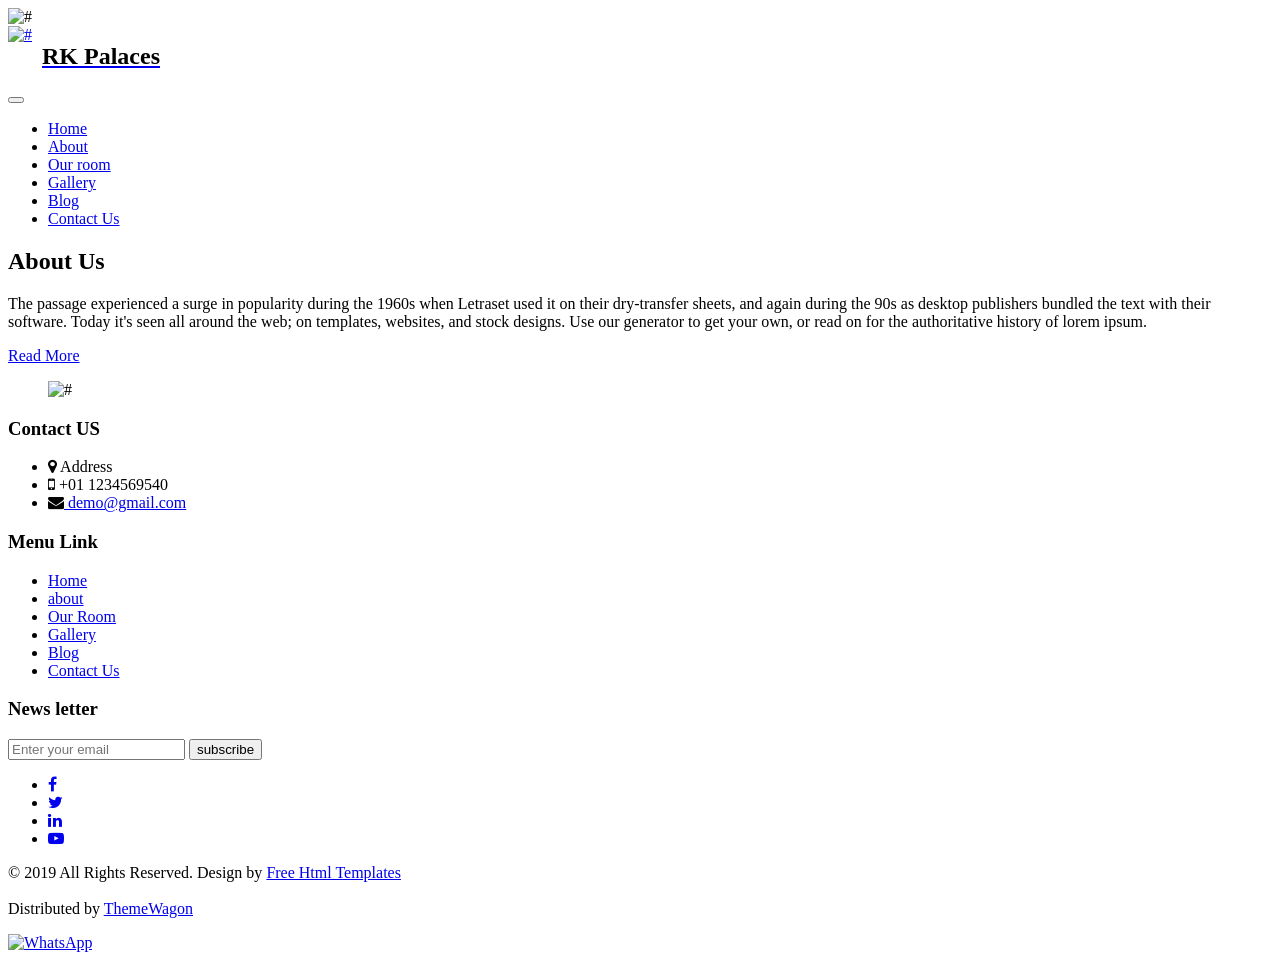
==== about.html @ 45a9adb0 "Add files via upload" ====
<!DOCTYPE html>
<html lang="en">

<head>
   <!-- basic -->
   <meta charset="utf-8">
   <meta http-equiv="X-UA-Compatible" content="IE=edge">
   <!-- mobile metas -->
   <meta name="viewport" content="width=device-width, initial-scale=1">
   <meta name="viewport" content="initial-scale=1, maximum-scale=1">
   <!-- site metas -->
   <title>RK Palaces</title>
   <meta name="keywords" content="">
   <meta name="description" content="">
   <meta name="author" content="">
   <!-- bootstrap css -->
   <link rel="stylesheet" href="css/bootstrap.min.css">
   <!-- style css -->
   <link rel="stylesheet" href="css/style.css">
   <!-- Responsive-->
   <link rel="stylesheet" href="css/responsive.css">
   <!-- fevicon -->
   <link rel="icon" href="images/fevicon.png" type="image/gif" />
   <!-- Scrollbar Custom CSS -->
   <link rel="stylesheet" href="css/jquery.mCustomScrollbar.min.css">
   <!-- Tweaks for older IEs-->
   <link rel="stylesheet" href="https://netdna.bootstrapcdn.com/font-awesome/4.0.3/css/font-awesome.css">
   <link rel="stylesheet" href="https://cdnjs.cloudflare.com/ajax/libs/fancybox/2.1.5/jquery.fancybox.min.css"
      media="screen">
   <!--[if lt IE 9]>
      <script src="https://oss.maxcdn.com/html5shiv/3.7.3/html5shiv.min.js"></script>
      <script src="https://oss.maxcdn.com/respond/1.4.2/respond.min.js"></script><![endif]-->
</head>
<!-- body -->

<body class="main-layout">
   <!-- loader  -->
   <div class="loader_bg">
      <div class="loader"><img src="images/loading.gif" alt="#" /></div>
   </div>
   <!-- end loader -->
   <!-- header -->
   <header>
      <!-- header inner -->
      <div class="header">
         <div class="container">
            <div class="row">
               <div class="col-xl-3 col-lg-3 col-md-3 col-sm-3 col logo_section">
                  <div class="full">
                     <div class="center-desk">
                        <div class="logo">
                           <a href="index.html" style="display: flex; align-items: center;"><img src="images/logo.png"
                                 alt="#" style="height: 60px; width: auto;" /><span
                                 style="color: black; font-size: 24px; font-weight: bold; margin-left: 10px;">RK
                                 Palaces</span></a>
                        </div>
                     </div>
                  </div>
               </div>
               <div class="col-xl-9 col-lg-9 col-md-9 col-sm-9">
                  <nav class="navigation navbar navbar-expand-md navbar-dark ">
                     <button class="navbar-toggler" type="button" data-toggle="collapse" data-target="#navbarsExample04"
                        aria-controls="navbarsExample04" aria-expanded="false" aria-label="Toggle navigation">
                        <span class="navbar-toggler-icon"></span>
                     </button>
                     <div class="collapse navbar-collapse" id="navbarsExample04">
                        <ul class="navbar-nav mr-auto">
                           <li class="nav-item ">
                              <a class="nav-link" href="index.html">Home</a>
                           </li>
                           <li class="nav-item active">
                              <a class="nav-link" href="about.html">About</a>
                           </li>
                           <li class="nav-item">
                              <a class="nav-link" href="room.html">Our room</a>
                           </li>
                           <li class="nav-item">
                              <a class="nav-link" href="gallery.html">Gallery</a>
                           </li>
                           <li class="nav-item">
                              <a class="nav-link" href="blog.html">Blog</a>
                           </li>
                           <li class="nav-item">
                              <a class="nav-link" href="contact.html">Contact Us</a>
                           </li>
                        </ul>
                     </div>
                  </nav>
               </div>
            </div>
         </div>
      </div>
   </header>
   <!-- end header inner -->
   <!-- end header -->
   <div class="back_re">
      <div class="container">
         <div class="row">
            <div class="col-md-12">
               <div class="title">
                  <h2>About Us</h2>
               </div>
            </div>
         </div>
      </div>
   </div>
   <!-- about -->
   <div class="about">
      <div class="container-fluid">
         <div class="row">
            <div class="col-md-5">
               <div class="titlepage">

                  <p class="margin_0">The passage experienced a surge in popularity during the 1960s when Letraset used
                     it on their dry-transfer sheets, and again during the 90s as desktop publishers bundled the text
                     with their software. Today it's seen all around the web; on templates, websites, and stock designs.
                     Use our generator to get your own, or read on for the authoritative history of lorem ipsum. </p>
                  <a class="read_more" href="Javascript:void(0)"> Read More</a>
               </div>
            </div>
            <div class="col-md-7">
               <div class="about_img">
                  <figure><img src="images/about.png" alt="#" /></figure>
               </div>
            </div>
         </div>
      </div>
   </div>
   <!-- end about -->


   <!--  footer -->
   <footer>
      <div class="footer">
         <div class="container">
            <div class="row">
               <div class=" col-md-4">
                  <h3>Contact US</h3>
                  <ul class="conta">
                     <li><i class="fa fa-map-marker" aria-hidden="true"></i> Address</li>
                     <li><i class="fa fa-mobile" aria-hidden="true"></i> +01 1234569540</li>
                     <li> <i class="fa fa-envelope" aria-hidden="true"></i><a href="#"> demo@gmail.com</a></li>
                  </ul>
               </div>
               <div class="col-md-4">
                  <h3>Menu Link</h3>
                  <ul class="link_menu">
                     <li><a href="#">Home</a></li>
                     <li class="active"><a href="about.html"> about</a></li>
                     <li><a href="room.html">Our Room</a></li>
                     <li><a href="gallery.html">Gallery</a></li>
                     <li><a href="blog.html">Blog</a></li>
                     <li><a href="contact.html">Contact Us</a></li>
                  </ul>
               </div>
               <div class="col-md-4">
                  <h3>News letter</h3>
                  <form class="bottom_form">
                     <input class="enter" placeholder="Enter your email" type="text" name="Enter your email">
                     <button class="sub_btn">subscribe</button>
                  </form>
                  <ul class="social_icon">
                     <li><a href="#"><i class="fa fa-facebook" aria-hidden="true"></i></a></li>
                     <li><a href="#"><i class="fa fa-twitter" aria-hidden="true"></i></a></li>
                     <li><a href="#"><i class="fa fa-linkedin" aria-hidden="true"></i></a></li>
                     <li><a href="#"><i class="fa fa-youtube-play" aria-hidden="true"></i></a></li>
                  </ul>
               </div>
            </div>
         </div>
         <div class="copyright">
            <div class="container">
               <div class="row">
                  <div class="col-md-10 offset-md-1">
                     <p>
                        © 2019 All Rights Reserved. Design by <a href="https://html.design/"> Free Html Templates</a>
                        <br><br>
                        Distributed by <a href="https://themewagon.com/" target="_blank">ThemeWagon</a>
                     </p>
                  </div>
               </div>
            </div>
         </div>
      </div>
   </footer>
   <!-- end footer -->
   <!-- Javascript files-->
   <script src="js/jquery.min.js"></script>
   <script src="js/bootstrap.bundle.min.js"></script>
   <script src="js/jquery-3.0.0.min.js"></script>
   <!-- sidebar -->
   <script src="js/jquery.mCustomScrollbar.concat.min.js"></script>
   <script src="js/custom.js"></script>
   <!-- WhatsApp Float Button -->
   <a href="https://wa.me/919778980608" class="whatsapp_float" target="_blank" rel="noopener noreferrer">
      <img src="https://upload.wikimedia.org/wikipedia/commons/6/6b/WhatsApp.svg" alt="WhatsApp">
   </a>
</body>

</html>
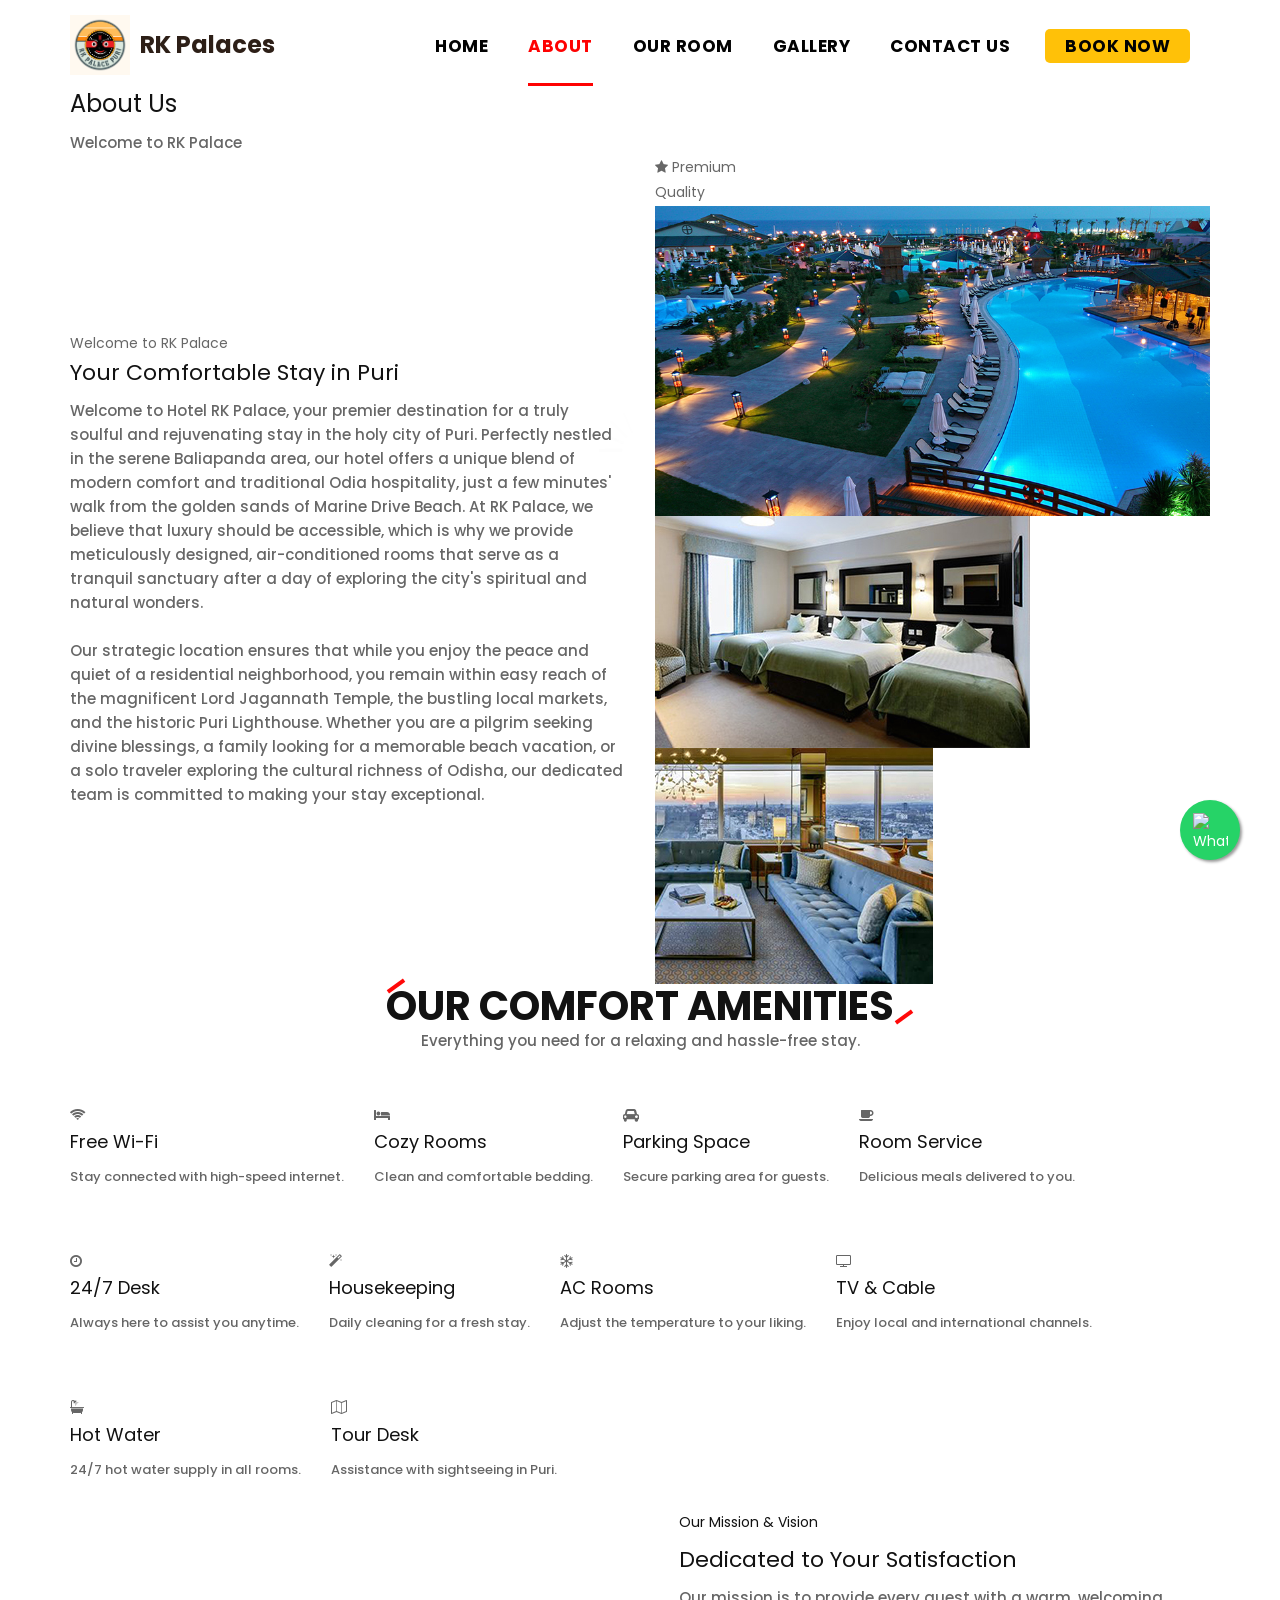
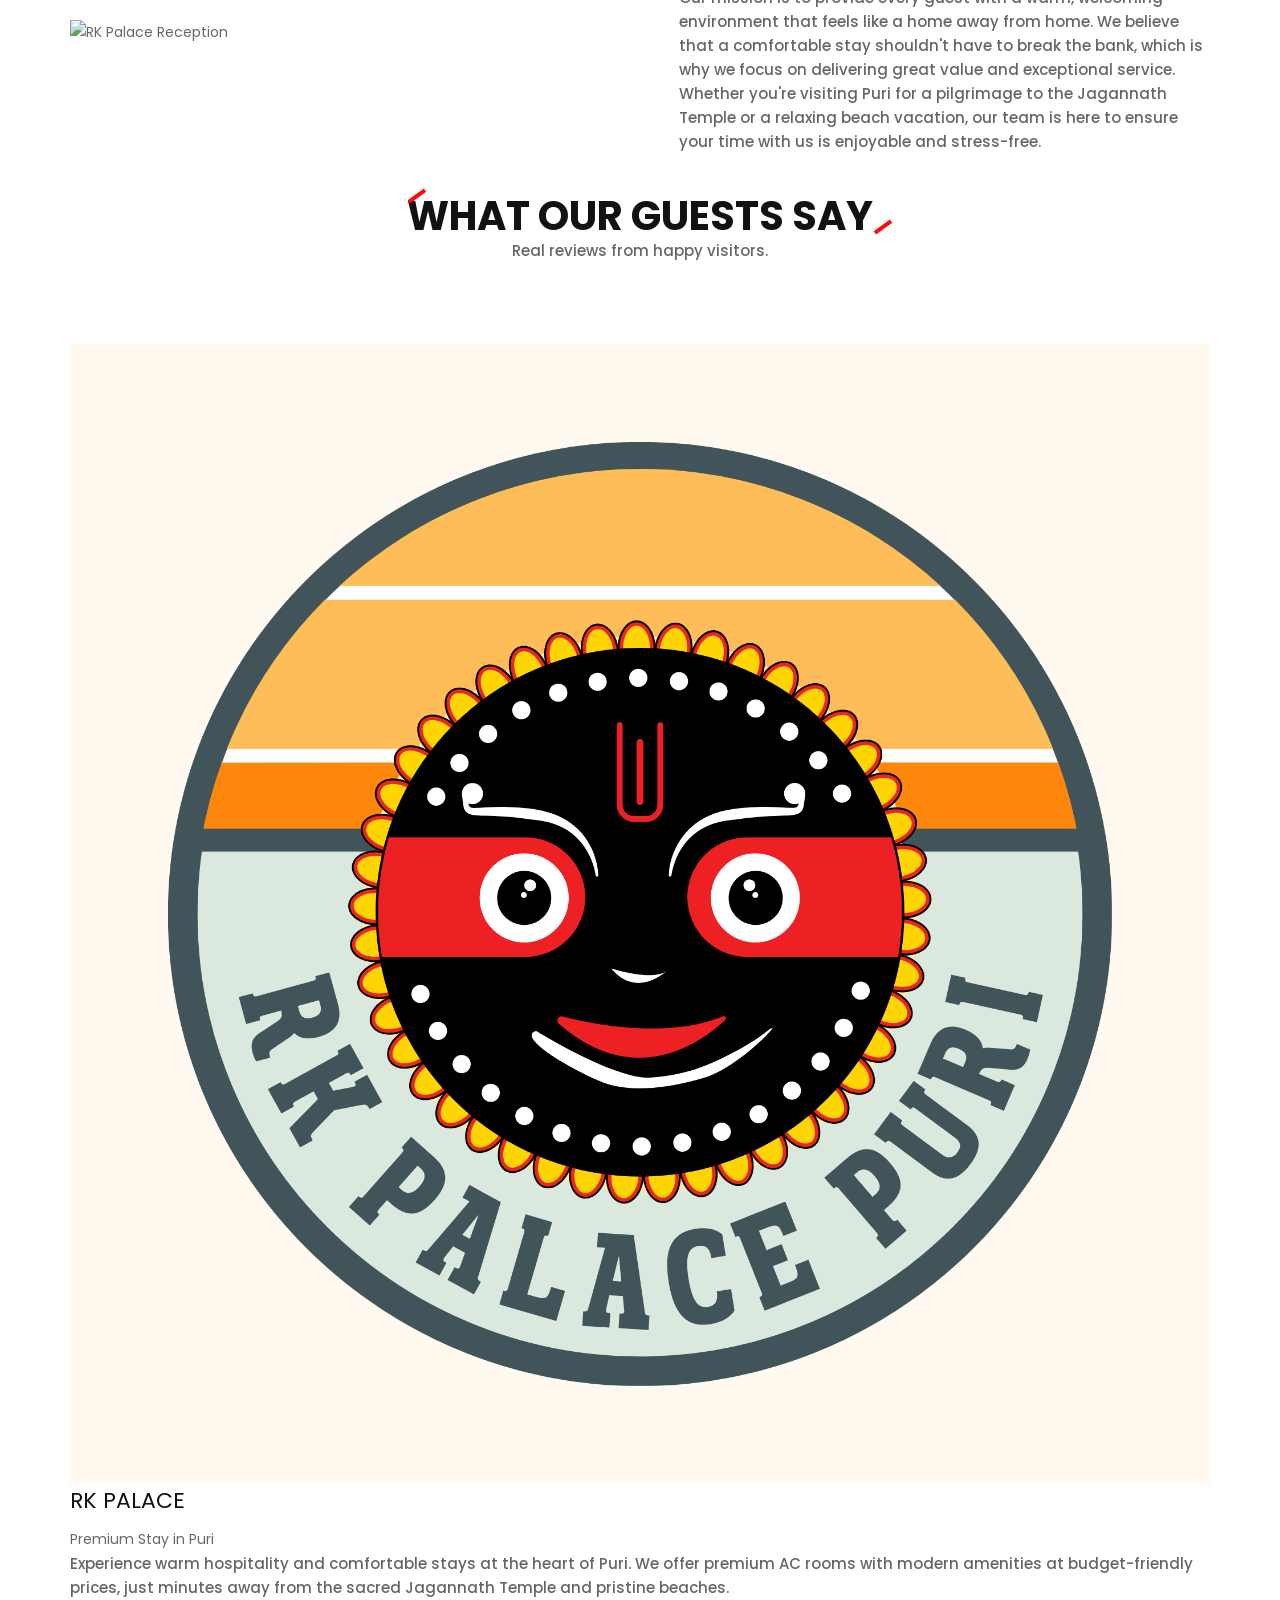
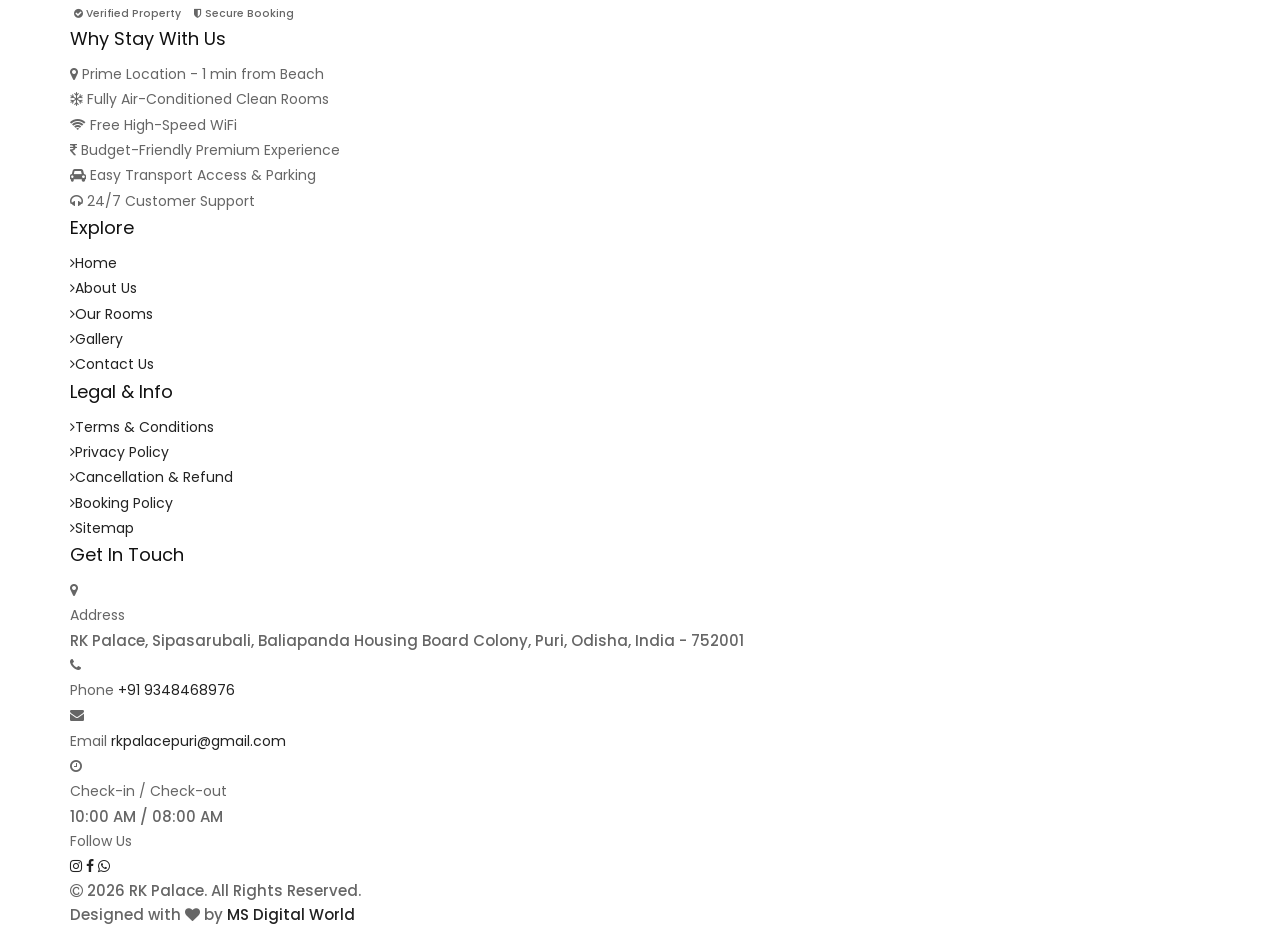
==== commit e166e1ed: "Add files via upload" ====
--- a/about.html
+++ b/about.html
@@ -27,6 +27,8 @@
    <link rel="stylesheet" href="https://netdna.bootstrapcdn.com/font-awesome/4.0.3/css/font-awesome.css">
    <link rel="stylesheet" href="https://cdnjs.cloudflare.com/ajax/libs/fancybox/2.1.5/jquery.fancybox.min.css"
       media="screen">
+   <!-- Footer CSS -->
+   <link rel="stylesheet" href="css/all-styles.css">
    <!--[if lt IE 9]>
       <script src="https://oss.maxcdn.com/html5shiv/3.7.3/html5shiv.min.js"></script>
       <script src="https://oss.maxcdn.com/respond/1.4.2/respond.min.js"></script><![endif]-->
@@ -51,14 +53,14 @@
                         <div class="logo">
                            <a href="index.html" style="display: flex; align-items: center;"><img src="images/logo.png"
                                  alt="#" style="height: 60px; width: auto;" /><span
-                                 style="color: black; font-size: 24px; font-weight: bold; margin-left: 10px;">RK
+                                 style="color: #2C1E16; font-size: 24px; font-weight: bold; margin-left: 10px; white-space: nowrap;">RK
                                  Palaces</span></a>
                         </div>
                      </div>
                   </div>
                </div>
                <div class="col-xl-9 col-lg-9 col-md-9 col-sm-9">
-                  <nav class="navigation navbar navbar-expand-md navbar-dark ">
+                  <nav class="navigation navbar navbar-expand-lg navbar-dark ">
                      <button class="navbar-toggler" type="button" data-toggle="collapse" data-target="#navbarsExample04"
                         aria-controls="navbarsExample04" aria-expanded="false" aria-label="Toggle navigation">
                         <span class="navbar-toggler-icon"></span>
@@ -78,10 +80,12 @@
                               <a class="nav-link" href="gallery.html">Gallery</a>
                            </li>
                            <li class="nav-item">
-                              <a class="nav-link" href="blog.html">Blog</a>
+                              <a class="nav-link" href="contact.html">Contact Us</a>
                            </li>
                            <li class="nav-item">
-                              <a class="nav-link" href="contact.html">Contact Us</a>
+                              <a class="nav-link" href="#"
+                                 style="background-color: #ffc107; color: #000 !important; border-radius: 5px; padding: 7px 20px !important; font-weight: bold; margin-left: 15px; border-bottom: none !important;">Book
+                                 Now</a>
                            </li>
                         </ul>
                      </div>
@@ -93,95 +97,369 @@
    </header>
    <!-- end header inner -->
    <!-- end header -->
-   <div class="back_re">
+   <!-- Hero Section -->
+   <div class="about_hero">
       <div class="container">
          <div class="row">
             <div class="col-md-12">
-               <div class="title">
-                  <h2>About Us</h2>
-               </div>
+               <h1>About Us</h1>
+               <p>Welcome to RK Palace</p>
             </div>
          </div>
       </div>
    </div>
-   <!-- about -->
-   <div class="about">
-      <div class="container-fluid">
+   <!-- end Hero Section -->
+
+   <!-- about section -->
+   <section class="about_section">
+      <div class="container">
+         <div class="row align-items-center">
+            
+            <!-- Left Side: Content & Feature Cards -->
+            <div class="col-lg-6 col-md-12 mb-5 mb-lg-0">
+               <div class="about-title-wrapper">
+                  <span class="subtitle">Welcome to RK Palace</span>
+                  <h2 class="title">Your Comfortable Stay in Puri</h2>
+                  <div class="title-separator"></div>
+                  <p class="about-description">
+                     Welcome to Hotel RK Palace, your premier destination for a truly soulful and rejuvenating stay in the holy city of Puri. Perfectly nestled in the serene Baliapanda area, our hotel offers a unique blend of modern comfort and traditional Odia hospitality, just a few minutes' walk from the golden sands of Marine Drive Beach. At RK Palace, we believe that luxury should be accessible, which is why we provide meticulously designed, air-conditioned rooms that serve as a tranquil sanctuary after a day of exploring the city's spiritual and natural wonders.
+                     <br><br>
+                     Our strategic location ensures that while you enjoy the peace and quiet of a residential neighborhood, you remain within easy reach of the magnificent Lord Jagannath Temple, the bustling local markets, and the historic Puri Lighthouse. Whether you are a pilgrim seeking divine blessings, a family looking for a memorable beach vacation, or a solo traveler exploring the cultural richness of Odisha, our dedicated team is committed to making your stay exceptional.
+                  </p>
+               </div>
+
+            </div>
+
+            <!-- Right Side: Mosaic Image Layout -->
+            <div class="col-lg-6 col-md-12">
+               <div class="mosaic-wrapper">
+                  
+                  <!-- Circular Badge -->
+                  <div class="mosaic-badge">
+                     <i class="fa fa-star badge-icon"></i>
+                     <span class="badge-text">Premium<br>Quality</span>
+                  </div>
+
+                  <!-- Tall Image Left -->
+                  <div class="mosaic-col-left">
+                     <img src="images/about.png" alt="RK Palace Resort Area" class="mosaic-img-tall">
+                  </div>
+
+                  <!-- Stacked Images Right -->
+                  <div class="mosaic-col-right">
+                     <img src="images/room1.jpg" alt="RK Palace Room" class="mosaic-img-small">
+                     <img src="images/gallery1.jpg" alt="RK Palace Facilities" class="mosaic-img-small">
+                  </div>
+
+               </div>
+            </div>
+
+         </div>
+      </div>
+   </section>
+   <!-- end about section -->
+
+   <!-- Amenities Section -->
+   <section class="amenities_section">
+      <div class="container">
          <div class="row">
-            <div class="col-md-5">
+            <div class="col-md-12 text-center">
+               <div class="titlepage" style="padding-bottom: 20px;">
+                  <h2>Our Comfort Amenities</h2>
+                  <p>Everything you need for a relaxing and hassle-free stay.</p>
+               </div>
+            </div>
+         </div>
+         <div class="row amenities_grid">
+            <!-- Row 1 -->
+            <div class="col-custom-5">
+               <div class="amenity_box" style="padding: 30px 15px;">
+                  <i class="fa fa-wifi"></i>
+                  <h4 style="font-size: 18px;">Free Wi-Fi</h4>
+                  <p style="font-size: 13px;">Stay connected with high-speed internet.</p>
+               </div>
+            </div>
+            <div class="col-custom-5">
+               <div class="amenity_box" style="padding: 30px 15px;">
+                  <i class="fa fa-bed"></i>
+                  <h4 style="font-size: 18px;">Cozy Rooms</h4>
+                  <p style="font-size: 13px;">Clean and comfortable bedding.</p>
+               </div>
+            </div>
+            <div class="col-custom-5">
+               <div class="amenity_box" style="padding: 30px 15px;">
+                  <i class="fa fa-car"></i>
+                  <h4 style="font-size: 18px;">Parking Space</h4>
+                  <p style="font-size: 13px;">Secure parking area for guests.</p>
+               </div>
+            </div>
+            <div class="col-custom-5">
+               <div class="amenity_box" style="padding: 30px 15px;">
+                  <i class="fa fa-coffee"></i>
+                  <h4 style="font-size: 18px;">Room Service</h4>
+                  <p style="font-size: 13px;">Delicious meals delivered to you.</p>
+               </div>
+            </div>
+            <div class="col-custom-5">
+               <div class="amenity_box" style="padding: 30px 15px;">
+                  <i class="fa fa-clock-o"></i>
+                  <h4 style="font-size: 18px;">24/7 Desk</h4>
+                  <p style="font-size: 13px;">Always here to assist you anytime.</p>
+               </div>
+            </div>
+
+            <!-- Row 2 -->
+            <div class="col-custom-5">
+               <div class="amenity_box" style="padding: 30px 15px;">
+                  <i class="fa fa-magic"></i>
+                  <h4 style="font-size: 18px;">Housekeeping</h4>
+                  <p style="font-size: 13px;">Daily cleaning for a fresh stay.</p>
+               </div>
+            </div>
+            <div class="col-custom-5">
+               <div class="amenity_box" style="padding: 30px 15px;">
+                  <i class="fa fa-snowflake-o"></i>
+                  <h4 style="font-size: 18px;">AC Rooms</h4>
+                  <p style="font-size: 13px;">Adjust the temperature to your liking.</p>
+               </div>
+            </div>
+            <div class="col-custom-5">
+               <div class="amenity_box" style="padding: 30px 15px;">
+                  <i class="fa fa-television"></i>
+                  <h4 style="font-size: 18px;">TV & Cable</h4>
+                  <p style="font-size: 13px;">Enjoy local and international channels.</p>
+               </div>
+            </div>
+            <div class="col-custom-5">
+               <div class="amenity_box" style="padding: 30px 15px;">
+                  <i class="fa fa-bath"></i>
+                  <h4 style="font-size: 18px;">Hot Water</h4>
+                  <p style="font-size: 13px;">24/7 hot water supply in all rooms.</p>
+               </div>
+            </div>
+            <div class="col-custom-5">
+               <div class="amenity_box" style="padding: 30px 15px;">
+                  <i class="fa fa-map-o"></i>
+                  <h4 style="font-size: 18px;">Tour Desk</h4>
+                  <p style="font-size: 13px;">Assistance with sightseeing in Puri.</p>
+               </div>
+            </div>
+         </div>
+      </div>
+   </section>
+   <!-- end Amenities Section -->
+
+   <!-- Mission Section -->
+   <section class="mission_section">
+      <div class="container">
+         <div class="row align-items-center">
+            <div class="col-lg-6 col-md-12 mb-5 mb-lg-0 order-lg-2">
+               <div class="about_content pl-lg-4">
+                  <h5 class="subtitle">Our Mission & Vision</h5>
+                  <h2 class="title">Dedicated to Your Satisfaction</h2>
+                  <p>Our mission is to provide every guest with a warm, welcoming environment that feels like a home
+                     away from home. We believe that a comfortable stay shouldn't have to break the bank, which is why
+                     we focus on delivering great value and exceptional service.</p>
+                  <p>Whether you're visiting Puri for a pilgrimage to the Jagannath Temple or a relaxing beach vacation,
+                     our team is here to ensure your time with us is enjoyable and stress-free.</p>
+               </div>
+            </div>
+            <div class="col-lg-6 col-md-12 order-lg-1">
+               <img src="images/reception_area.png" alt="RK Palace Reception" class="img-fluid mission_image">
+            </div>
+         </div>
+      </div>
+   </section>
+   <!-- end Mission Section -->
+
+   <!-- Reviews Section -->
+   <section class="reviews_section" style="padding: 40px 0; background: #fff;">
+      <div class="container">
+         <div class="row">
+            <div class="col-md-12 text-center">
                <div class="titlepage">
-
-                  <p class="margin_0">The passage experienced a surge in popularity during the 1960s when Letraset used
-                     it on their dry-transfer sheets, and again during the 90s as desktop publishers bundled the text
-                     with their software. Today it's seen all around the web; on templates, websites, and stock designs.
-                     Use our generator to get your own, or read on for the authoritative history of lorem ipsum. </p>
-                  <a class="read_more" href="Javascript:void(0)"> Read More</a>
-               </div>
-            </div>
-            <div class="col-md-7">
-               <div class="about_img">
-                  <figure><img src="images/about.png" alt="#" /></figure>
-               </div>
-            </div>
-         </div>
-      </div>
-   </div>
-   <!-- end about -->
-
-
-   <!--  footer -->
-   <footer>
-      <div class="footer">
+                  <h2>What Our Guests Say</h2>
+                  <p>Real reviews from happy visitors.</p>
+               </div>
+            </div>
+         </div>
+         <div class="row">
+            <div class="col-md-12">
+               <!-- Elfsight Google Reviews | Untitled Google Reviews -->
+               <script src="https://elfsightcdn.com/platform.js" async></script>
+               <div class="elfsight-app-5ba7bc60-7036-4ced-9ad4-9c200d8ea17e" data-elfsight-app-lazy></div>
+            </div>
+         </div>
+      </div>
+   </section>
+   <!-- end Reviews Section -->
+
+
+   <!-- footer -->
+   <footer class="footer-main">
+      <div class="footer-container">
          <div class="container">
-            <div class="row">
-               <div class=" col-md-4">
-                  <h3>Contact US</h3>
-                  <ul class="conta">
-                     <li><i class="fa fa-map-marker" aria-hidden="true"></i> Address</li>
-                     <li><i class="fa fa-mobile" aria-hidden="true"></i> +01 1234569540</li>
-                     <li> <i class="fa fa-envelope" aria-hidden="true"></i><a href="#"> demo@gmail.com</a></li>
+            <!-- Main Footer Grid - 5 Columns -->
+            <div class="footer-grid">
+
+               <!-- Column 1: Brand & About -->
+               <div class="footer-col brand-col footer-box">
+                  <div class="brand-wrapper">
+                     <div class="logo-ring">
+                        <img src="images/logo.png" alt="RK Palace Logo" class="footer-logo">
+                     </div>
+                     <div class="brand-text">
+                        <h2 class="brand-name">RK PALACE</h2>
+                        <span class="brand-tagline">Premium Stay in Puri</span>
+                     </div>
+                  </div>
+                  <p class="brand-description">
+                     Experience warm hospitality and comfortable stays at the heart of Puri.
+                     We offer premium AC rooms with modern amenities at budget-friendly prices,
+                     just minutes away from the sacred Jagannath Temple and pristine beaches.
+                  </p>
+                  <div class="trust-badges">
+                     <span class="badge"><i class="fa fa-check-circle"></i> Verified Property</span>
+                     <span class="badge"><i class="fa fa-shield"></i> Secure Booking</span>
+                  </div>
+               </div>
+
+               <!-- Column 2: Why Stay With Us -->
+               <div class="footer-col footer-box">
+                  <h3 class="footer-heading">Why Stay With Us</h3>
+                  <ul class="feature-list">
+                     <li>
+                        <span class="feature-icon"><i class="fa fa-map-marker"></i></span>
+                        <span class="feature-text">Prime Location - 1 min from Beach</span>
+                     </li>
+                     <li>
+                        <span class="feature-icon"><i class="fa fa-snowflake-o"></i></span>
+                        <span class="feature-text">Fully Air-Conditioned Clean Rooms</span>
+                     </li>
+                     <li>
+                        <span class="feature-icon"><i class="fa fa-wifi"></i></span>
+                        <span class="feature-text">Free High-Speed WiFi</span>
+                     </li>
+                     <li>
+                        <span class="feature-icon"><i class="fa fa-inr"></i></span>
+                        <span class="feature-text">Budget-Friendly Premium Experience</span>
+                     </li>
+                     <li>
+                        <span class="feature-icon"><i class="fa fa-car"></i></span>
+                        <span class="feature-text">Easy Transport Access & Parking</span>
+                     </li>
+                     <li>
+                        <span class="feature-icon"><i class="fa fa-headphones"></i></span>
+                        <span class="feature-text">24/7 Customer Support</span>
+                     </li>
                   </ul>
                </div>
-               <div class="col-md-4">
-                  <h3>Menu Link</h3>
-                  <ul class="link_menu">
-                     <li><a href="#">Home</a></li>
-                     <li class="active"><a href="about.html"> about</a></li>
-                     <li><a href="room.html">Our Room</a></li>
-                     <li><a href="gallery.html">Gallery</a></li>
-                     <li><a href="blog.html">Blog</a></li>
-                     <li><a href="contact.html">Contact Us</a></li>
+
+               <!-- Column 3: Explore -->
+               <div class="footer-col footer-box">
+                  <h3 class="footer-heading">Explore</h3>
+                  <ul class="link-list">
+                     <li><a href="index.html"><i class="fa fa-angle-right"></i>Home</a></li>
+                     <li><a href="about.html"><i class="fa fa-angle-right"></i>About Us</a></li>
+                     <li><a href="room.html"><i class="fa fa-angle-right"></i>Our Rooms</a></li>
+                     <li><a href="gallery.html"><i class="fa fa-angle-right"></i>Gallery</a></li>
+                     <li><a href="contact.html"><i class="fa fa-angle-right"></i>Contact Us</a></li>
                   </ul>
                </div>
-               <div class="col-md-4">
-                  <h3>News letter</h3>
-                  <form class="bottom_form">
-                     <input class="enter" placeholder="Enter your email" type="text" name="Enter your email">
-                     <button class="sub_btn">subscribe</button>
-                  </form>
-                  <ul class="social_icon">
-                     <li><a href="#"><i class="fa fa-facebook" aria-hidden="true"></i></a></li>
-                     <li><a href="#"><i class="fa fa-twitter" aria-hidden="true"></i></a></li>
-                     <li><a href="#"><i class="fa fa-linkedin" aria-hidden="true"></i></a></li>
-                     <li><a href="#"><i class="fa fa-youtube-play" aria-hidden="true"></i></a></li>
+
+               <!-- Column 4: Legal & Info -->
+               <div class="footer-col footer-box">
+                  <h3 class="footer-heading">Legal & Info</h3>
+                  <ul class="link-list">
+                     <li><a href="terms.html"><i class="fa fa-angle-right"></i>Terms & Conditions</a></li>
+                     <li><a href="privacy.html"><i class="fa fa-angle-right"></i>Privacy Policy</a></li>
+                     <li><a href="refund.html"><i class="fa fa-angle-right"></i>Cancellation & Refund</a></li>
+                     <li><a href="booking-policy.html"><i class="fa fa-angle-right"></i>Booking Policy</a></li>
+                     <li><a href="sitemap.html"><i class="fa fa-angle-right"></i>Sitemap</a></li>
                   </ul>
                </div>
-            </div>
-         </div>
-         <div class="copyright">
-            <div class="container">
-               <div class="row">
-                  <div class="col-md-10 offset-md-1">
-                     <p>
-                        © 2019 All Rights Reserved. Design by <a href="https://html.design/"> Free Html Templates</a>
-                        <br><br>
-                        Distributed by <a href="https://themewagon.com/" target="_blank">ThemeWagon</a>
-                     </p>
-                  </div>
-               </div>
-            </div>
-         </div>
-      </div>
+
+               <!-- Column 5: Contact Info -->
+               <div class="footer-col contact-col footer-box">
+                  <h3 class="footer-heading">Get In Touch</h3>
+                  <ul class="contact-list">
+                     <li class="contact-item">
+                        <div class="contact-icon-wrap">
+                           <i class="fa fa-map-marker"></i>
+                        </div>
+                        <div class="contact-details">
+                           <span class="contact-label">Address</span>
+                           <p class="contact-value">RK Palace, Sipasarubali, Baliapanda Housing Board Colony, Puri,
+                              Odisha, India - 752001</p>
+                        </div>
+                     </li>
+                     <li class="contact-item">
+                        <div class="contact-icon-wrap">
+                           <i class="fa fa-phone"></i>
+                        </div>
+                        <div class="contact-details">
+                           <span class="contact-label">Phone</span>
+                           <a href="tel:+919348468976" class="contact-value">+91 9348468976</a>
+                        </div>
+                     </li>
+                     <li class="contact-item">
+                        <div class="contact-icon-wrap">
+                           <i class="fa fa-envelope"></i>
+                        </div>
+                        <div class="contact-details">
+                           <span class="contact-label">Email</span>
+                           <a href="mailto:rkpalacepuri@gmail.com" class="contact-value">rkpalacepuri@gmail.com</a>
+                        </div>
+                     </li>
+                     <li class="contact-item">
+                        <div class="contact-icon-wrap">
+                           <i class="fa fa-clock-o"></i>
+                        </div>
+                        <div class="contact-details">
+                           <span class="contact-label">Check-in / Check-out</span>
+                           <p class="contact-value">10:00 AM / 08:00 AM</p>
+                        </div>
+                     </li>
+                  </ul>
+               </div>
+            </div>
+
+            <!-- Social Media Moved Outside Grid for Absolute Centering -->
+            <div class="social-section">
+               <span class="social-label">Follow Us</span>
+               <div class="social-icons">
+                  <a href="https://www.instagram.com/rkpalaces/" target="_blank" rel="noopener"
+                     class="social-link instagram" aria-label="Instagram">
+                     <i class="fa fa-instagram"></i>
+                  </a>
+                  <a href="https://www.facebook.com/rkpalaces/" target="_blank" rel="noopener"
+                     class="social-link facebook" aria-label="Facebook">
+                     <i class="fa fa-facebook"></i>
+                  </a>
+                  <a href="https://wa.me/919348468976" target="_blank" rel="noopener" class="social-link whatsapp"
+                     aria-label="WhatsApp">
+                     <i class="fa fa-whatsapp"></i>
+                  </a>
+               </div>
+            </div>
+         </div>
+      </div>
+
+      <!-- Copyright Bar -->
+      <div class="copyright-bar">
+         <div class="container">
+            <div class="copyright-content">
+               <p class="copyright-text">
+                  <i class="fa fa-copyright"></i> 2026 RK Palace. All Rights Reserved.
+               </p>
+               <p class="credit-text">
+                  Designed with <i class="fa fa-heart"></i> by <a href="https://msdigitalworld.in/" target="_blank">MS
+                     Digital World</a>
+               </p>
+            </div>
+         </div>
+      </div>
+
    </footer>
    <!-- end footer -->
    <!-- Javascript files-->
@@ -197,4 +475,4 @@
    </a>
 </body>
 
-</html>
+</html>
--- a/css/style.css
+++ b/css/style.css
@@ -0,0 +1,1092 @@
+/*--------------------------------------------------------------------- File Name: style.css ---------------------------------------------------------------------*/
+
+
+/*--------------------------------------------------------------------- import Fonts ---------------------------------------------------------------------*/
+
+@import url('https://fonts.googleapis.com/css?family=Rajdhani:300,400,500,600,700');
+@import url('https://fonts.googleapis.com/css?family=Poppins:100,100i,200,200i,300,300i,400,400i,500,500i,600,600i,700,700i,800,800i,900,900i');
+@import url('https://fonts.googleapis.com/css?family=Raleway:100,400,600,700,900&display=swap');
+@import url('https://fonts.googleapis.com/css?family=Baloo+Chettan&display=swap');
+
+/*****---------------------------------------- 1) font-family: 'Rajdhani', sans-serif;
+ 2) font-family: 'Poppins', sans-serif;
+ ----------------------------------------*****/
+
+
+/*--------------------------------------------------------------------- import Files ---------------------------------------------------------------------*/
+
+@import url(animate.min.css);
+@import url(normalize.css);
+@import url(icomoon.css);
+@import url(font-awesome.min.css);
+@import url(meanmenu.css);
+@import url(owl.carousel.min.css);
+@import url(swiper.min.css);
+@import url(slick.css);
+@import url(jquery.fancybox.min.css);
+@import url(jquery-ui.css);
+@import url(nice-select.css);
+
+/*--------------------------------------------------------------------- skeleton ---------------------------------------------------------------------*/
+
+* {
+     box-sizing: border-box !important;
+}
+
+.container {
+     max-width: 1170px;
+}
+
+html {
+     scroll-behavior: smooth;
+}
+
+body {
+     color: #666666;
+     font-size: 14px;
+     font-family: 'Poppins', sans-serif;
+     line-height: 1.80857;
+     font-weight: normal;
+}
+
+a {
+     color: #1f1f1f;
+     text-decoration: none !important;
+     outline: none !important;
+     -webkit-transition: all .3s ease-in-out;
+     -moz-transition: all .3s ease-in-out;
+     -ms-transition: all .3s ease-in-out;
+     -o-transition: all .3s ease-in-out;
+     transition: all .3s ease-in-out;
+}
+
+h1,
+h2,
+h3,
+h4,
+h5,
+h6 {
+     letter-spacing: 0;
+     font-weight: normal;
+     position: relative;
+     padding: 0 0 10px 0;
+     font-weight: normal;
+     line-height: normal;
+     color: #111111;
+     margin: 0
+}
+
+h1 {
+     font-size: 24px;
+}
+
+h2 {
+     font-size: 22px;
+}
+
+h3 {
+     font-size: 18px;
+}
+
+h4 {
+     font-size: 16px
+}
+
+h5 {
+     font-size: 14px
+}
+
+h6 {
+     font-size: 13px
+}
+
+*,
+*::after,
+*::before {
+     -webkit-box-sizing: border-box;
+     -moz-box-sizing: border-box;
+     box-sizing: border-box;
+}
+
+h1 a,
+h2 a,
+h3 a,
+h4 a,
+h5 a,
+h6 a {
+     color: #212121;
+     text-decoration: none!important;
+     opacity: 1
+}
+
+button:focus {
+     outline: none;
+}
+
+ul,
+li,
+ol {
+     margin: 0px;
+     padding: 0px;
+     list-style: none;
+}
+
+p {
+     margin: 0px;
+     font-weight: 500;
+     font-size: 15px;
+     line-height: 24px;
+}
+
+a {
+     color: #222222;
+     text-decoration: none;
+     outline: none !important;
+}
+
+a,
+.btn {
+     text-decoration: none !important;
+     outline: none !important;
+     -webkit-transition: all .3s ease-in-out;
+     -moz-transition: all .3s ease-in-out;
+     -ms-transition: all .3s ease-in-out;
+     -o-transition: all .3s ease-in-out;
+     transition: all .3s ease-in-out;
+}
+
+img {
+     max-width: 100%;
+     height: auto;
+}
+
+ :focus {
+     outline: 0;
+}
+
+.btn-custom {
+     margin-top: 20px;
+     background-color: transparent !important;
+     border: 2px solid #ddd;
+     padding: 12px 40px;
+     font-size: 16px;
+}
+
+.lead {
+     font-size: 18px;
+     line-height: 30px;
+     color: #767676;
+     margin: 0;
+     padding: 0;
+}
+
+.form-control:focus {
+     border-color: #ffffff !important;
+     box-shadow: 0 0 0 .2rem rgba(255, 255, 255, .25);
+}
+
+.navbar-form input {
+     border: none !important;
+}
+
+.badge {
+     font-weight: 500;
+}
+
+blockquote {
+     margin: 20px 0 20px;
+     padding: 30px;
+}
+
+button {
+     border: 0;
+     margin: 0;
+     padding: 0;
+     cursor: pointer;
+}
+
+.full {
+     float: left;
+     width: 100%;
+}
+
+.full {
+     width: 100%;
+     float: left;
+     margin: 0;
+     padding: 0;
+}
+
+
+/**-- heading section --**/
+
+
+/*---------------------------- preloader area ----------------------------*/
+
+.loader_bg {
+     position: fixed;
+     z-index: 9999999;
+     background: #fff;
+     width: 100%;
+     height: 100%;
+}
+
+.loader {
+     height: 100%;
+     width: 100%;
+     position: absolute;
+     left: 0;
+     top: 0;
+     display: flex;
+     justify-content: center;
+     align-items: center;
+}
+
+.loader img {
+     width: 280px;
+}
+
+
+/*-- header area --*/
+
+
+/*--------------------------------------------------------------------- top banner area ---------------------------------------------------------------------*/
+
+
+/*-- navigation--*/
+
+.navigation.navbar {
+     float: right;
+     padding-top: 14px !important;
+     padding: 0;
+}
+
+.navigation.navbar-dark .navbar-nav .nav-link {
+     padding: 7px 0px 27px 0px;
+     margin: 0 20px;
+     color: #010101;
+     font-size: 17px;
+     line-height: 20px;
+     font-weight: 700;
+     text-transform: uppercase;
+     border-bottom: #fff solid 3px;
+     letter-spacing: 0.5px;
+}
+
+.navigation.navbar-dark .navbar-nav .nav-link:focus,
+.navigation.navbar-dark .navbar-nav .nav-link:hover {
+     color: #fe0000;
+     border-bottom: #fe0000 solid 3px;
+}
+
+.navigation.navbar-dark .navbar-nav .active>.nav-link,
+.navigation.navbar-dark .navbar-nav .nav-link.active,
+.navigation.navbar-dark .navbar-nav .nav-link.show,
+.navigation.navbar-dark .navbar-nav .show>.nav-link {
+     color: #fe0000;
+     border-bottom: #fe0000 solid 3px;
+}
+
+.navbar-expand-md .navbar-nav {
+     padding-right: 10px;
+}
+
+.header {
+     width: 100%;
+     height: 86px;
+     padding: 15px 0px 15px 0px;
+     background: #fff;
+}
+
+
+/** banner section **/
+
+.banner_main {
+     position: relative;
+}
+
+.banner .carousel-indicators li {
+     width: 20px;
+     height: 20px;
+     border-radius: 30px;
+     background: #000;
+}
+
+.banner .carousel-indicators .active {
+     background-color: #fe0000;
+}
+
+.booking_ocline {
+     position: absolute;
+     width: 100%;
+     top: 50%;
+     transform: translateY(-50%);
+}
+
+.book_room {
+     background-color: #000000c7;
+     padding: 30px 35px;
+     border-left: #ff0909 solid 5px;
+}
+
+.book_room h1 {
+     font-weight: 500;
+     font-size: 30px;
+     line-height: 30px;
+     color: #fff;
+     padding-bottom: 20px;
+     text-transform: uppercase;
+     text-align: center;
+}
+
+.book_now span {
+     display: block;
+     color: #fff;
+     font-size: 18px;
+     padding-bottom: 5px;
+}
+
+.book_now .online_book {
+     width: 100%;
+     height: 50px;
+     border: #fff solid 1px;
+     background-color: transparent;
+     color: #fff;
+     padding: 0 10px;
+     padding-right: 61px;
+     margin-bottom: 25px;
+     position: relative;
+}
+
+.date_cua {
+     position: absolute;
+     width: 29px;
+     height: 29px;
+     top: 48px;
+     background-repeat: no-repeat;
+     right: 30px;
+}
+
+.book_btn {
+     background-color: #fe0000;
+     max-width: 189px;
+     width: 100%;
+     margin: 0 auto;
+     padding: 10px 0;
+     border-radius: 50px;
+     color: #fff;
+     font-size: 20px;
+     transition: ease-in 0.5s;
+     display: block;
+}
+
+.book_btn:hover {
+     background-color: #fff;
+     color: #fe0000;
+     transition: ease-in 0.5s;
+}
+
+.carousel-control-next,
+.carousel-control-prev {
+     display: none;
+}
+
+.carousel-indicators {
+     right: inherit;
+     bottom: 53px;
+     margin-left: 9%;
+}
+
+
+/** end banner section **/
+
+.titlepage {
+     text-align: center;
+     padding-bottom: 40px;
+}
+
+.titlepage h2 {
+     font-size: 40px;
+     color: #121212;
+     line-height: 45px;
+     font-weight: bold;
+     text-transform: uppercase;
+     padding: 0;
+}
+
+.titlepage h2::before {
+     position: absolute;
+     content: "";
+     background-color: #ff0909;
+     width: 20px;
+     height: 4px;
+     transform: rotate(-36deg);
+}
+
+.titlepage h2::after {
+     position: absolute;
+     content: "";
+     background-color: #ff0909;
+     width: 20px;
+     height: 4px;
+     transform: rotate(-36deg);
+     bottom: 10px;
+}
+
+.d_flex {
+     display: flex;
+     align-items: center;
+     flex-wrap: wrap;
+}
+
+.read_more {
+     font-size: 17px;
+     background-color: #121212;
+     color: #fff;
+     padding: 8px 0px;
+     width: 100%;
+     max-width: 144px;
+     text-align: center;
+     display: inline-block;
+     transition: ease-in all 0.5s;
+     font-weight: 500;
+     border-radius: 30px;
+}
+
+.read_more:hover {
+     background: #fe0000;
+     color: #fff;
+     transition: ease-in all 0.5s;
+}
+
+/** about section **/
+
+.about {
+     background-color: #fff;
+     padding-top: 85px;
+}
+
+.about .titlepage {
+     text-align: left;
+     padding-bottom: 0;
+     max-width: 443px;
+     width: 100%;
+     float: right;
+}
+
+.about .titlepage h2 {
+     margin-bottom: 35px;
+}
+
+.about .titlepage p {
+     font-weight: 400;
+     font-size: 17px;
+     line-height: 28px;
+     padding-bottom: 35px;
+}
+
+.about_img {
+     margin-right: 40px;
+     overflow: hidden;
+}
+
+.about_img figure {
+     margin: 0;
+}
+
+.about_img figure img {
+     width: 100%;
+     transition: all .5s;
+}
+
+.about_img figure img:hover {
+     transform: scale(1.2);
+}
+/** end about section **/
+
+/** our_room section **/
+
+.our_room {
+     background-color: #f4f5f7;
+     padding: 60px 0 30px 0;
+     margin-top: 90px;
+}
+
+.our_room .titlepage {
+     text-align: center;
+}
+
+.our_room .titlepage p {
+     color: #121212;
+     font-size: 17px;
+     margin-top: 20px;
+}
+
+.our_room .room {
+     text-align: center;
+     background-color: #fff;
+     margin-bottom: 30px;
+     transition: ease-in all 0.5s;
+}
+
+.our_room .room .room_img {
+     overflow: hidden;
+}
+
+.our_room .room .room_img figure {
+     margin: 0;
+}
+
+.our_room .room .room_img figure img {
+     width: 100%;
+     transition: all .5s;
+}
+
+.our_room .room .room_img figure img:hover {
+     transform: scale(1.2);
+}
+
+.our_room .room .bed_room {
+     padding: 33px 30px;
+}
+
+.our_room .room .bed_room h3 {
+     color: #121212;
+     font-size: 25px;
+     line-height: 20px;
+     font-weight: 500;
+     transition: ease-in all 0.5s;
+     margin: auto;
+}
+
+#serv_hover:hover.room {
+     cursor: pointer;
+     box-shadow: 0px 0px 30px rgba(255, 9, 9, 0.15);
+     transition: ease-in all 0.5s;
+}
+
+
+/** end our_room section **/
+
+
+/** gallery  section **/
+
+.gallery {
+     padding-top: 60px;
+}
+
+.gallery .titlepage {
+     text-align: center;
+}
+
+.gallery .gallery_img {
+     overflow: hidden;
+     margin-bottom: 30px;
+}
+
+.gallery .gallery_img figure {
+     margin: 0;
+}
+
+.gallery .gallery_img figure img {
+     width: 100%;
+     transition: all .5s;
+}
+
+.gallery .gallery_img figure img:hover {
+     transform: scale(1.2);
+}
+
+
+/** end gallery  section **/
+
+
+/** blog section **/
+
+.blog {
+     background: url(../images/blog_bg.jpg);
+     background-repeat: no-repeat;
+     background-size: 100% 100%;
+     padding: 60px 0 30px 0;
+     margin-top: 60px;
+}
+
+.blog .titlepage {
+     text-align: center;
+}
+
+.blog .titlepage h2 {
+     color: #fff;
+}
+
+.blog .titlepage p {
+     color: #fff;
+     font-size: 17px;
+     margin-top: 20px;
+}
+
+.blog .blog_box {
+     text-align: left;
+     background-color: #fff;
+     margin-bottom: 30px;
+     transition: ease-in all 0.5s;
+}
+
+.blog .blog_box .blog_img {
+     overflow: hidden;
+}
+
+.blog .blog_box .blog_img figure {
+     margin: 0;
+}
+
+.blog .blog_box .blog_img figure img {
+     width: 100%;
+     transition: all .5s;
+}
+
+.blog .blog_box .blog_img figure img:hover {
+     transform: scale(1.2);
+}
+
+.blog .blog_box .blog_room {
+     padding: 33px 30px;
+     text-align: left;
+}
+
+.blog .blog_box .blog_room h3 {
+     color: #121212;
+     font-size: 25px;
+     line-height: 20px;
+     font-weight: 500;
+     padding-bottom: 5px;
+     transition: ease-in all 0.5s;
+     margin: auto;
+}
+
+.blog .blog_box .blog_room span {
+     font-size: 15px;
+     color: #ff0909;
+     font-weight: bold;
+     margin-bottom: 10px;
+     display: block;
+}
+
+.blog .blog_box .blog_room p {
+     font-size: 14px;
+     line-height: 20px;
+}
+
+
+/** end blog section **/
+
+
+/** contact section **/
+
+.contact {
+     background: #fff;
+     margin-top: 90px;
+}
+
+.main_form .contactus {
+     border: #fff solid 1px;
+     padding: 0 15px;
+     margin-bottom: 25px;
+     width: 100%;
+     height: 58px;
+     background: #fff;
+     color: #000000;
+     font-size: 18px;
+     font-weight: normal;
+     box-shadow: 2px 0px 6px rgba(255, 9, 9, 0.20);
+}
+
+.main_form .textarea {
+     border: #fff solid 1px;
+     margin-bottom: 25px;
+     width: 100%;
+     background: #fff;
+     color: #000000;
+     font-size: 18px;
+     font-weight: normal;
+     padding: 12px 15px 0 15px;
+     box-shadow: 2px 0px 6px rgba(255, 9, 9, 0.20);
+     height: 150px;
+}
+
+.main_form .send_btn {
+     font-size: 22px;
+     transition: ease-in all 0.5s;
+     background-color: #000000;
+     text-transform: uppercase;
+     color: #fff;
+     padding: 10px 0px;
+     max-width: 193px;
+     width: 100%;
+     display: block;
+     margin-top: 10px !important;
+     font-weight: 500;
+     border-radius: 50px;
+}
+
+.main_form .send_btn:hover {
+     background-color: #ff0909;
+     transition: ease-in all 0.5s;
+     color: #fff;
+}
+
+#request *::placeholder {
+     color: #000000;
+     opacity: 1;
+}
+
+.map figure {
+     margin: 0;
+}
+
+.map figure img {
+     width: 100%;
+}
+
+
+/** end contact section **/
+
+
+/** footer **/
+
+.footer {
+     background: #0f1521;
+     margin-top: 90px;
+     padding-top: 60px;
+     text-align: center;
+}
+
+.footer h3 {
+     font-weight: 600;
+     font-size: 25px;
+     line-height: 24px;
+     text-align: left;
+     color: #fff;
+     margin-bottom: 15px;
+     border-bottom: #ff0909 solid 3px;
+     padding-bottom: 3px;
+     display: table;
+}
+
+ul.conta li {
+     color: #fff;
+     text-align: left;
+     padding-bottom: 20px;
+     font-size: 16px;
+}
+
+ul.conta li i {
+     padding-right: 15px;
+     text-align: center;
+     font-size: 20px;
+}
+
+ul.conta li a {
+     color: #fff;
+}
+
+ul.link_menu li {
+     display: block;
+     text-align: left;
+}
+
+ul.link_menu li.active a {
+     color: #ff0909;
+}
+
+ul.link_menu li a {
+     color: #fff;
+     font-size: 17px;
+     line-height: 28px;
+     display: block;
+     width: -moz-max-content;
+}
+
+ul.link_menu li a:hover {
+     color: #ff0909;
+}
+
+.bottom_form {
+     display: flex;
+     flex-wrap: wrap;
+     margin-top: 32px;
+}
+
+.bottom_form h3 {
+     font-weight: 600;
+     font-size: 20px;
+     line-height: 25px;
+     text-align: left;
+     color: #fff;
+     padding-top: 12px;
+     margin-right: 93px;
+     text-transform: uppercase;
+     border: inherit;
+}
+
+.bottom_form .enter {
+     border: inherit;
+     padding: 0px 19px;
+     width: 100%;
+     height: 45px;
+     background: #fffffff2;
+     color: #ccc8c8;
+     font-size: 17px;
+     font-weight: 300;
+     float: left;
+     margin-bottom: 20px;
+}
+
+.sub_btn {
+     font-size: 17px;
+     transition: ease-in all 0.5s;
+     background-color: #fff;
+     color: #ff0909;
+     padding: 8px 0px;
+     max-width: 147px;
+     width: 100%;
+     font-weight: 500;
+     text-transform: uppercase;
+     height: 47px;
+}
+
+.sub_btn:hover {
+     background-color: #ff0909;
+     transition: ease-in all 0.5s;
+     color: #fff;
+}
+
+ul.social_icon {
+     padding-top: 24px;
+     width: 100%;
+     float: left;
+     text-align: left;
+}
+
+ul.social_icon li {
+     display: inline-block;
+}
+
+ul.social_icon li a {
+     display: flex;
+     align-items: center;
+     justify-content: center;
+     font-size: 27px;
+     border-radius: 30px;
+     margin: 0 9px;
+     color: #fff;
+}
+
+ul.social_icon li a:hover {
+     color: #ff0909;
+}
+
+.copyright {
+     margin-top: 60px;
+     padding-bottom: 20px;
+     background-color: #fff;
+     border: #ff0909 solid 3px;
+     border-right: inherit;
+     border-left: inherit;
+}
+
+.copyright p {
+     color: #000;
+     font-size: 18px;
+     line-height: 22px;
+     text-align: center;
+     border-top: #a3aec6 solid 1px;
+     padding-top: 25px;
+     font-weight: normal;
+}
+
+.copyright a {
+     color: #000;
+}
+
+.copyright a:hover {
+     color: #ff0909;
+}
+
+
+/** end footer **/
+
+
+/**  inner page css **/
+.back_re {
+     background-color: #0f1521;
+}
+.back_re .title {
+     text-align: center;
+}
+.back_re .title h2 {
+color:#fff;
+font-size: 40px;
+padding: 40px 0;
+font-weight: 600;
+text-transform: uppercase;
+line-height: 35px;
+}
+.margin_0 {
+     margin:0 !important;
+}
+
+
+.inner_page .gallery {
+     padding-top: 90px;
+}
+.inner_page .blog {
+     margin-top: 90px;
+}
+
+
+
+
+
+/* WhatsApp Float Button */
+.whatsapp_float {
+     position: fixed;
+     width: 60px;
+     height: 60px;
+     bottom: 40px;
+     right: 40px;
+     background-color: #25d366;
+     color: #FFF;
+     border-radius: 50px;
+     text-align: center;
+     box-shadow: 2px 2px 3px #999;
+     z-index: 1000;
+     display: flex;
+     align-items: center;
+     justify-content: center;
+     transition: all 0.3s ease;
+}
+
+@keyframes whatsapp_shake {
+     0% { transform: scale(1.1) rotate(0deg); }
+     25% { transform: scale(1.1) rotate(-10deg); }
+     50% { transform: scale(1.1) rotate(10deg); }
+     75% { transform: scale(1.1) rotate(-10deg); }
+     100% { transform: scale(1.1) rotate(0deg); }
+}
+
+.whatsapp_float:hover {
+     background-color: #128C7E;
+     animation: whatsapp_shake 0.4s ease-in-out infinite;
+}
+
+.whatsapp_float img {
+     width: 35px;
+     height: 35px;
+}
+
+
+/* New Horizontal Booking Style */
+.new_booking_style {
+     top: auto;
+     bottom: -50px;
+     transform: none;
+     z-index: 100;
+}
+.horizontal_book {
+     background-color: #ffffff;
+     padding: 30px;
+     border-radius: 10px;
+     box-shadow: 0px 5px 20px rgba(0,0,0,0.15);
+     margin: 0 auto;
+     max-width: 800px;
+}
+.horizontal_book h2 {
+     font-size: 28px;
+     font-weight: 700;
+     color: #000;
+     text-align: center;
+     margin-bottom: 20px;
+     text-transform: capitalize;
+}
+.horizontal_book form.book_now {
+     width: 100%;
+}
+.horizontal_book select.room_select {
+     width: 100%;
+     max-width: 400px;
+     height: 50px;
+     border: 1px solid #ccc;
+     background-color: #fff;
+     color: #333;
+     padding: 0 15px;
+     border-radius: 5px;
+     margin-bottom: 0;
+     -webkit-appearance: none;
+     -moz-appearance: none;
+     appearance: none;
+     background-image: url('data:image/svg+xml;utf8,<svg fill="black" height="24" viewBox="0 0 24 24" width="24" xmlns="http://www.w3.org/2000/svg"><path d="M7 10l5 5 5-5z"/><path d="M0 0h24v24H0z" fill="none"/></svg>');
+     background-repeat: no-repeat;
+     background-position-x: 95%;
+     background-position-y: 13px;
+}
+.horizontal_book .yellow_btn {
+     background-color: #ffb600;
+     max-width: 200px;
+     width: 100%;
+     margin: 0;
+     padding: 10px 0;
+     border-radius: 50px;
+     color: #000;
+     font-weight: 600;
+     font-size: 20px;
+     transition: ease-in 0.3s;
+     border: none;
+}
+.horizontal_book .yellow_btn:hover {
+     background-color: #e5a300;
+     color: #000;
+}
+
+/* Banner Text Overlay */
+.banner_text_overlay {
+    position: absolute;
+    top: 0;
+    left: 0;
+    z-index: 10;
+    color: #fff;
+    background: rgba(0, 0, 0, 0.4);
+    padding: 20px 30px;
+    border-radius: 0 0 8px 0;
+    max-width: 500px;
+    text-align: left;
+    border-left: 5px solid #fe0000;
+}
+.banner_text_overlay h1 {
+    color: #fff;
+    font-size: 38px;
+    font-weight: 700;
+    margin-bottom: 15px;
+    text-transform: uppercase;
+    line-height: 1.2;
+}
+.banner_text_overlay p {
+    font-size: 18px;
+    line-height: 26px;
+    margin-bottom: 0;
+    color: #f1f1f1;
+}
+@media (max-width: 768px) {
+    .banner_text_overlay {
+        top: 15%;
+        left: 5%;
+        right: 5%;
+        max-width: none;
+    }
+    .banner_text_overlay h1 {
+        font-size: 28px;
+    }
+    .banner_text_overlay p {
+        font-size: 15px;
+    }
+}
--- a/css/responsive.css
+++ b/css/responsive.css
@@ -0,0 +1,170 @@
+
+
+/*--------------------------------------------------------------------- File Name: responsive.css ---------------------------------------------------------------------*/
+
+
+/*------------------------------------------------------------------- 991px x 768px ---------------------------------------------------------------------*/
+
+@media (min-width: 1200px) and (max-width: 1342px) {}
+
+@media (min-width: 992px) and (max-width: 1199px) {
+    .book_room h1 {
+        font-size: 28px;
+    }
+    .carousel-indicators {
+        bottom: 17px;
+    }
+    .about_img {
+        margin-right: 0px;
+    }
+}
+
+@media (min-width: 768px) and (max-width: 991px) {
+    .navigation.navbar-dark .navbar-nav .nav-link {
+        margin: 0 10px;
+    }
+    .carousel-item img {
+        min-height: 570px;
+    }
+    .book_room h1 {
+        font-size: 19px;
+    }
+    .carousel-indicators {
+        bottom: 27px;
+    }
+    .about_img {
+        margin-right: 0px;
+    }
+    .book_btn {
+        padding: 5px 0;
+    }
+}
+
+@media (min-width: 576px) and (max-width: 767px) {
+    .header {
+        height: 76px;
+    }
+    .carousel-item img {
+        min-height: 570px;
+    }
+    .carousel-indicators {
+        bottom: 27px;
+    }
+    .about .titlepage {
+        max-width: inherit;
+    }
+    .about_img {
+        margin-right: 0px;
+        margin-top: 30px;
+    }
+    .main_form .send_btn {
+        margin-bottom: 30px;
+    }
+    ul.link_menu {
+        margin-bottom: 20px;
+    }
+    .navigation.navbar {
+        float: right;
+        display: inherit !important;
+        padding: 0;
+        width: 100%;
+        padding-top: 5px !important;
+    }
+    .navigation .navbar-collapse {
+        background: #0f1521;
+        padding: 20px;
+        margin-top: 56px;
+        position: absolute;
+        width: 100%;
+        margin-right: 20px;
+        z-index: 999;
+    }
+    .navigation.navbar-dark .navbar-nav .nav-link {
+        padding: 10px 0;
+        color: #fff;
+    }
+    .navigation.navbar-dark .navbar-toggler {
+        border: inherit;
+        float: right;
+        padding-top: 9px;
+    }
+    .navigation.navbar-dark .navbar-toggler-icon {
+        background: url(../images/menu_icon.png);
+        background-repeat: no-repeat;
+    }
+    .d_none {
+        display: none;
+    }
+}
+
+@media (max-width: 575px) {
+    .logo {
+        text-align: center !important;
+        padding-bottom: 6px;
+        float: left;
+    }
+    .header {
+        height: 84px;
+    }
+    .carousel-item img {
+        min-height: 570px;
+    }
+    .book_room h1 {
+        font-size: 20px;
+        line-height: 25px;
+        padding-bottom: 15px;
+    }
+    .book_now .online_book {
+        margin-bottom: 20px;
+    }
+    .book_btn {
+        padding: 5px 0;
+    }
+    .about .titlepage {
+        max-width: inherit;
+    }
+    .about_img {
+        margin-right: 0px;
+        margin-top: 30px;
+    }
+    .main_form .send_btn {
+        margin-bottom: 30px;
+    }
+    ul.link_menu {
+        margin-bottom: 20px;
+    }
+    .navigation.navbar {
+        float: right;
+        display: inherit !important;
+        padding: 0;
+        width: 100%;
+    }
+    .navigation .navbar-collapse {
+        background: #0f1521;
+        padding: 20px;
+       margin-top: -5px;
+        position: absolute;
+        width: 100%;
+        margin-right: 20px;
+        z-index: 999;
+    }
+    .navigation.navbar-dark .navbar-nav .nav-link {
+        padding: 10px 0;
+        color: #fff;
+    }
+    .navigation.navbar-dark .navbar-toggler {
+        float: right;
+        border: inherit;
+        margin-top: -61px;
+    }
+    .testimonial_box {
+        padding: 0px 19px 40px 20px;
+    }
+    .navigation.navbar-dark .navbar-toggler-icon {
+        background: url(../images/menu_icon.png);
+        background-repeat: no-repeat;
+    }
+    .d_none {
+        display: none;
+    }
+}
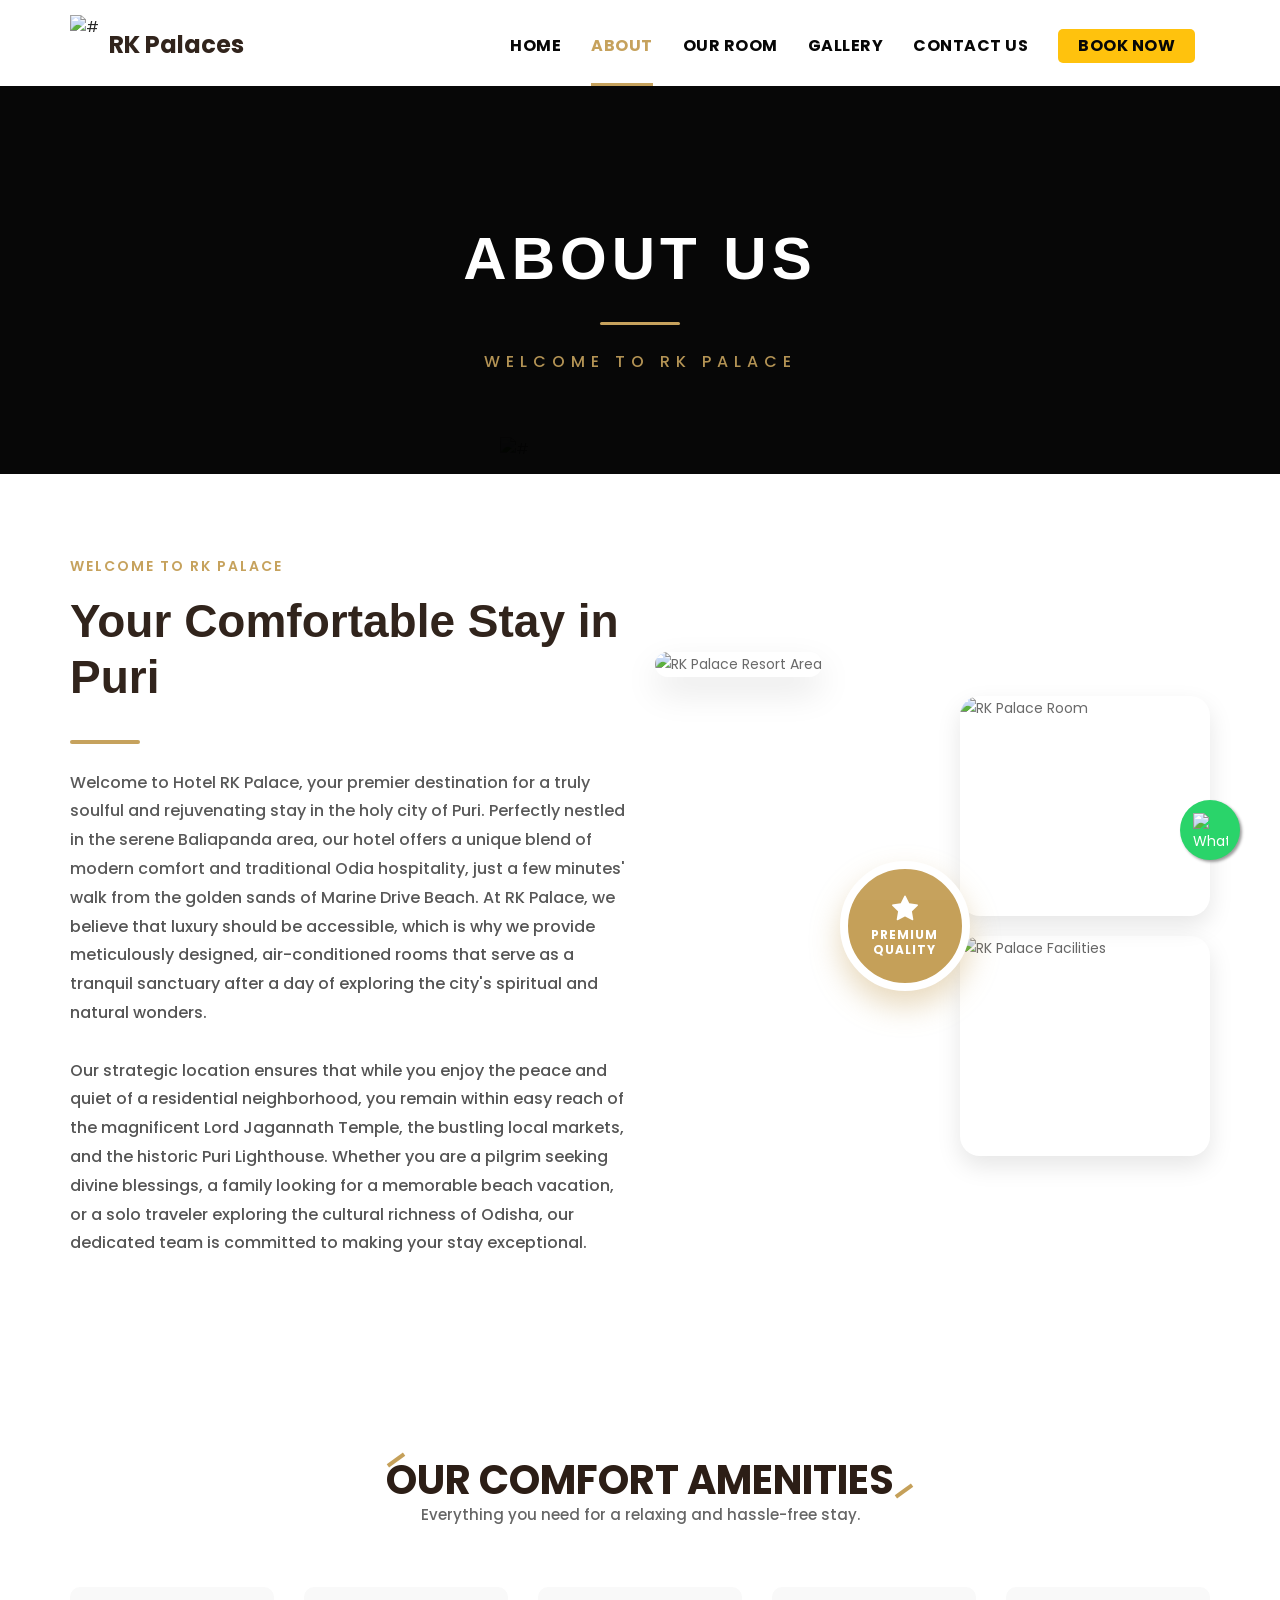
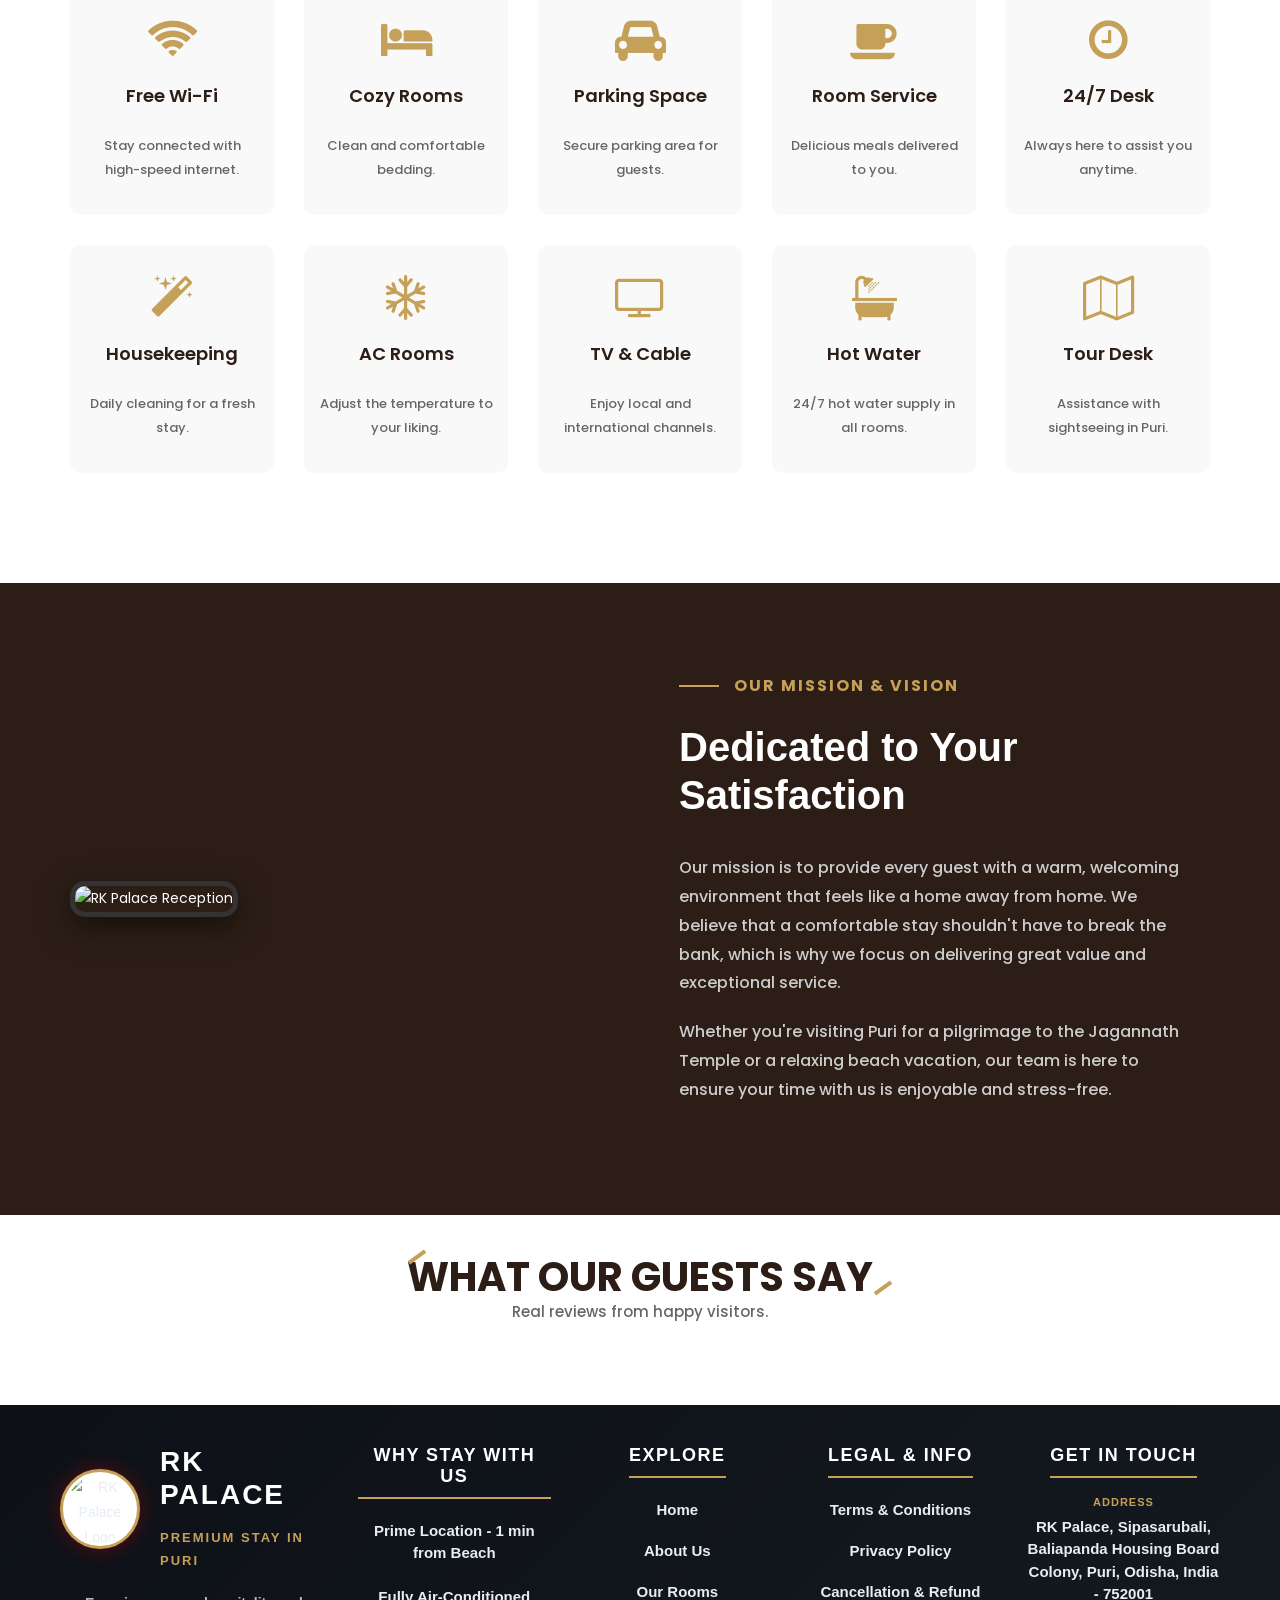
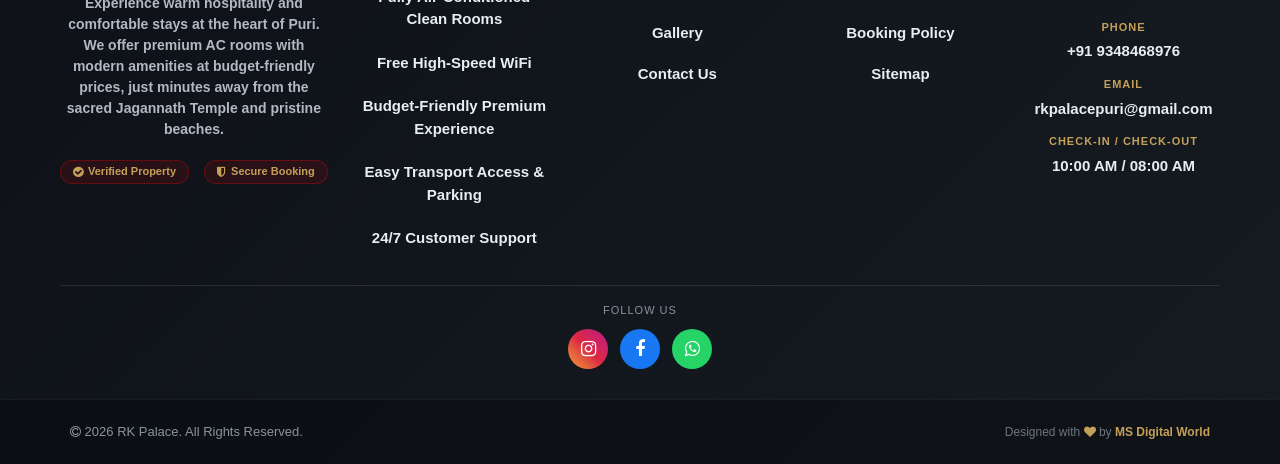
==== commit 0af9ed1a: "Add files via upload" ====
--- a/about.html
+++ b/about.html
@@ -83,7 +83,7 @@
                               <a class="nav-link" href="contact.html">Contact Us</a>
                            </li>
                            <li class="nav-item">
-                              <a class="nav-link" href="#"
+                              <a class="nav-link" href="https://wa.me/919348468976"
                                  style="background-color: #ffc107; color: #000 !important; border-radius: 5px; padding: 7px 20px !important; font-weight: bold; margin-left: 15px; border-bottom: none !important;">Book
                                  Now</a>
                            </li>
@@ -103,6 +103,7 @@
          <div class="row">
             <div class="col-md-12">
                <h1>About Us</h1>
+               <div class="separator"></div>
                <p>Welcome to RK Palace</p>
             </div>
          </div>
@@ -114,7 +115,7 @@
    <section class="about_section">
       <div class="container">
          <div class="row align-items-center">
-            
+
             <!-- Left Side: Content & Feature Cards -->
             <div class="col-lg-6 col-md-12 mb-5 mb-lg-0">
                <div class="about-title-wrapper">
@@ -122,9 +123,18 @@
                   <h2 class="title">Your Comfortable Stay in Puri</h2>
                   <div class="title-separator"></div>
                   <p class="about-description">
-                     Welcome to Hotel RK Palace, your premier destination for a truly soulful and rejuvenating stay in the holy city of Puri. Perfectly nestled in the serene Baliapanda area, our hotel offers a unique blend of modern comfort and traditional Odia hospitality, just a few minutes' walk from the golden sands of Marine Drive Beach. At RK Palace, we believe that luxury should be accessible, which is why we provide meticulously designed, air-conditioned rooms that serve as a tranquil sanctuary after a day of exploring the city's spiritual and natural wonders.
+                     Welcome to Hotel RK Palace, your premier destination for a truly soulful and rejuvenating stay in
+                     the holy city of Puri. Perfectly nestled in the serene Baliapanda area, our hotel offers a unique
+                     blend of modern comfort and traditional Odia hospitality, just a few minutes' walk from the golden
+                     sands of Marine Drive Beach. At RK Palace, we believe that luxury should be accessible, which is
+                     why we provide meticulously designed, air-conditioned rooms that serve as a tranquil sanctuary
+                     after a day of exploring the city's spiritual and natural wonders.
                      <br><br>
-                     Our strategic location ensures that while you enjoy the peace and quiet of a residential neighborhood, you remain within easy reach of the magnificent Lord Jagannath Temple, the bustling local markets, and the historic Puri Lighthouse. Whether you are a pilgrim seeking divine blessings, a family looking for a memorable beach vacation, or a solo traveler exploring the cultural richness of Odisha, our dedicated team is committed to making your stay exceptional.
+                     Our strategic location ensures that while you enjoy the peace and quiet of a residential
+                     neighborhood, you remain within easy reach of the magnificent Lord Jagannath Temple, the bustling
+                     local markets, and the historic Puri Lighthouse. Whether you are a pilgrim seeking divine
+                     blessings, a family looking for a memorable beach vacation, or a solo traveler exploring the
+                     cultural richness of Odisha, our dedicated team is committed to making your stay exceptional.
                   </p>
                </div>
 
@@ -133,7 +143,7 @@
             <!-- Right Side: Mosaic Image Layout -->
             <div class="col-lg-6 col-md-12">
                <div class="mosaic-wrapper">
-                  
+
                   <!-- Circular Badge -->
                   <div class="mosaic-badge">
                      <i class="fa fa-star badge-icon"></i>
@@ -142,13 +152,13 @@
 
                   <!-- Tall Image Left -->
                   <div class="mosaic-col-left">
-                     <img src="images/about.png" alt="RK Palace Resort Area" class="mosaic-img-tall">
+                     <img src="images/Standard Room.jpg" alt="RK Palace Resort Area" class="mosaic-img-tall">
                   </div>
 
                   <!-- Stacked Images Right -->
                   <div class="mosaic-col-right">
-                     <img src="images/room1.jpg" alt="RK Palace Room" class="mosaic-img-small">
-                     <img src="images/gallery1.jpg" alt="RK Palace Facilities" class="mosaic-img-small">
+                     <img src="images/Deluxe Room.jpg" alt="RK Palace Room" class="mosaic-img-small">
+                     <img src="images/Family Suite.jpg" alt="RK Palace Facilities" class="mosaic-img-small">
                   </div>
 
                </div>
@@ -265,7 +275,7 @@
                </div>
             </div>
             <div class="col-lg-6 col-md-12 order-lg-1">
-               <img src="images/reception_area.png" alt="RK Palace Reception" class="img-fluid mission_image">
+               <img src="images/Front_Desk.jpg" alt="RK Palace Reception" class="img-fluid mission_image">
             </div>
          </div>
       </div>
--- a/css/style.css
+++ b/css/style.css
@@ -115,7 +115,7 @@
 h5 a,
 h6 a {
      color: #212121;
-     text-decoration: none!important;
+     text-decoration: none !important;
      opacity: 1
 }
 
@@ -160,7 +160,7 @@
      height: auto;
 }
 
- :focus {
+:focus {
      outline: 0;
 }
 
@@ -263,28 +263,29 @@
 
 .navigation.navbar-dark .navbar-nav .nav-link {
      padding: 7px 0px 27px 0px;
-     margin: 0 20px;
+     margin: 0 15px;
      color: #010101;
-     font-size: 17px;
+     font-size: 16px;
      line-height: 20px;
      font-weight: 700;
      text-transform: uppercase;
      border-bottom: #fff solid 3px;
      letter-spacing: 0.5px;
+     white-space: nowrap;
 }
 
 .navigation.navbar-dark .navbar-nav .nav-link:focus,
 .navigation.navbar-dark .navbar-nav .nav-link:hover {
-     color: #fe0000;
-     border-bottom: #fe0000 solid 3px;
+     color: #8B0000;
+     border-bottom: #8B0000 solid 3px;
 }
 
 .navigation.navbar-dark .navbar-nav .active>.nav-link,
 .navigation.navbar-dark .navbar-nav .nav-link.active,
 .navigation.navbar-dark .navbar-nav .nav-link.show,
 .navigation.navbar-dark .navbar-nav .show>.nav-link {
-     color: #fe0000;
-     border-bottom: #fe0000 solid 3px;
+     color: #C5A059;
+     border-bottom: #C5A059 solid 3px;
 }
 
 .navbar-expand-md .navbar-nav {
@@ -313,7 +314,7 @@
 }
 
 .banner .carousel-indicators .active {
-     background-color: #fe0000;
+     background-color: #C5A059;
 }
 
 .booking_ocline {
@@ -326,7 +327,7 @@
 .book_room {
      background-color: #000000c7;
      padding: 30px 35px;
-     border-left: #ff0909 solid 5px;
+     border-left: #C5A059 solid 5px;
 }
 
 .book_room h1 {
@@ -368,7 +369,7 @@
 }
 
 .book_btn {
-     background-color: #fe0000;
+     background-color: #C5A059;
      max-width: 189px;
      width: 100%;
      margin: 0 auto;
@@ -382,7 +383,7 @@
 
 .book_btn:hover {
      background-color: #fff;
-     color: #fe0000;
+     color: #8B0000;
      transition: ease-in 0.5s;
 }
 
@@ -407,7 +408,7 @@
 
 .titlepage h2 {
      font-size: 40px;
-     color: #121212;
+     color: #2C1E16;
      line-height: 45px;
      font-weight: bold;
      text-transform: uppercase;
@@ -417,7 +418,7 @@
 .titlepage h2::before {
      position: absolute;
      content: "";
-     background-color: #ff0909;
+     background-color: #C5A059;
      width: 20px;
      height: 4px;
      transform: rotate(-36deg);
@@ -426,7 +427,7 @@
 .titlepage h2::after {
      position: absolute;
      content: "";
-     background-color: #ff0909;
+     background-color: #C5A059;
      width: 20px;
      height: 4px;
      transform: rotate(-36deg);
@@ -441,7 +442,7 @@
 
 .read_more {
      font-size: 17px;
-     background-color: #121212;
+     background-color: #2C1E16;
      color: #fff;
      padding: 8px 0px;
      width: 100%;
@@ -454,116 +455,311 @@
 }
 
 .read_more:hover {
-     background: #fe0000;
+     background: #8B0000;
      color: #fff;
      transition: ease-in all 0.5s;
 }
 
 /** about section **/
 
-.about {
-     background-color: #fff;
-     padding-top: 85px;
-}
-
-.about .titlepage {
-     text-align: left;
-     padding-bottom: 0;
-     max-width: 443px;
-     width: 100%;
-     float: right;
-}
-
-.about .titlepage h2 {
-     margin-bottom: 35px;
-}
-
-.about .titlepage p {
-     font-weight: 400;
+.about_section {
+     padding: 100px 0;
+     background-color: #fdfdfd;
+     overflow: hidden;
+}
+
+.about_content {
+     padding-right: 30px;
+}
+
+.about_content .subtitle {
+     color: #C5A059;
+     font-size: 16px;
+     font-weight: 700;
+     text-transform: uppercase;
+     letter-spacing: 2px;
+     margin-bottom: 15px;
+     display: flex;
+     align-items: center;
+}
+
+.about_content .subtitle::before {
+     content: "";
+     width: 40px;
+     height: 2px;
+     background: #C5A059;
+     margin-right: 15px;
+}
+
+.about_content .title {
+     font-size: 42px;
+     font-weight: 800;
+     color: #2C1E16;
+     line-height: 1.2;
+     margin-bottom: 25px;
+}
+
+.about_content .description {
+     font-size: 16px;
+     color: #666;
+     line-height: 1.8;
+     margin-bottom: 30px;
+}
+
+.features_list {
+     margin-bottom: 40px;
+}
+
+.feature_item {
+     display: flex;
+     align-items: center;
+     margin-bottom: 15px;
+}
+
+.feature_item i {
+     color: #C5A059;
+     font-size: 20px;
+     margin-right: 15px;
+}
+
+.feature_item span {
      font-size: 17px;
-     line-height: 28px;
-     padding-bottom: 35px;
-}
-
-.about_img {
-     margin-right: 40px;
+     font-weight: 500;
+     color: #222;
+}
+
+.btn_custom_primary {
+     display: inline-flex;
+     align-items: center;
+     background-color: #C5A059;
+     color: #fff !important;
+     padding: 14px 35px;
+     font-size: 16px;
+     font-weight: 600;
+     border-radius: 50px;
+     transition: all 0.3s ease;
+     box-shadow: 0 10px 20px rgba(254, 0, 0, 0.2);
+}
+
+.btn_custom_primary:hover {
+     background-color: #2C1E16;
+     transform: translateY(-3px);
+     box-shadow: 0 15px 25px rgba(18, 18, 18, 0.2);
+}
+
+.about_image_wrapper {
+     position: relative;
+     padding-right: 40px;
+     padding-bottom: 40px;
+}
+
+.about_image_wrapper .img-main {
+     width: 100%;
+     border-radius: 15px;
+     z-index: 1;
+     position: relative;
+}
+
+.about_image_wrapper .img-secondary {
+     position: absolute;
+     bottom: 0;
+     right: 0;
+     width: 55%;
+     border-radius: 15px;
+     border: 10px solid #fff;
+     z-index: 2;
+     animation: float 6s ease-in-out infinite;
+     box-shadow: 0 15px 30px rgba(0, 0, 0, 0.1);
+}
+
+.experience_badge {
+     position: absolute;
+     top: 30px;
+     left: -30px;
+     background: #C5A059;
+     color: #fff;
+     padding: 20px;
+     border-radius: 10px;
+     text-align: center;
+     z-index: 3;
+     box-shadow: 0 10px 30px rgba(254, 0, 0, 0.3);
+}
+
+.experience_badge .years {
+     display: block;
+     font-size: 36px;
+     font-weight: 800;
+     line-height: 1;
+     margin-bottom: 5px;
+}
+
+.experience_badge .text {
+     font-size: 14px;
+     font-weight: 600;
+     text-transform: uppercase;
+     letter-spacing: 1px;
+     line-height: 1.2;
+}
+
+@keyframes float {
+     0% {
+          transform: translateY(0px);
+     }
+
+     50% {
+          transform: translateY(-15px);
+     }
+
+     100% {
+          transform: translateY(0px);
+     }
+}
+
+@media (max-width: 991px) {
+     .about_image_wrapper {
+          margin-top: 50px;
+          padding-right: 20px;
+          padding-bottom: 20px;
+     }
+
+     .experience_badge {
+          left: -10px;
+          top: -10px;
+     }
+
+     .about_content {
+          padding-right: 0;
+     }
+
+     .about_content .title {
+          font-size: 32px;
+     }
+}
+
+/** end about section **/
+
+/** our_room section **/
+
+.our_room {
+     background-color: #FDFBF7;
+     padding: 100px 0;
+}
+
+.room {
+     background: #fff;
+     border-radius: 20px;
      overflow: hidden;
-}
-
-.about_img figure {
+     box-shadow: 0 10px 40px rgba(0, 0, 0, 0.05);
+     transition: all 0.4s cubic-bezier(0.165, 0.84, 0.44, 1);
+     margin-bottom: 40px;
+     height: 100%;
+     display: flex;
+     flex-direction: column;
+     border: 1px solid rgba(0, 0, 0, 0.03);
+}
+
+.room:hover {
+     transform: translateY(-12px);
+     box-shadow: 0 20px 50px rgba(0, 0, 0, 0.1);
+}
+
+.room_img {
+     overflow: hidden;
+     position: relative;
+     height: 280px;
+}
+
+.room_img figure {
      margin: 0;
-}
-
-.about_img figure img {
-     width: 100%;
-     transition: all .5s;
-}
-
-.about_img figure img:hover {
-     transform: scale(1.2);
-}
-/** end about section **/
-
-/** our_room section **/
-
-.our_room {
-     background-color: #f4f5f7;
-     padding: 60px 0 30px 0;
-     margin-top: 90px;
-}
-
-.our_room .titlepage {
+     height: 100%;
+}
+
+.room_img figure img {
+     width: 100%;
+     height: 100%;
+     object-fit: cover;
+     transition: transform 0.6s ease;
+}
+
+.room:hover .room_img figure img {
+     transform: scale(1.1);
+}
+
+.bed_room {
+     padding: 35px 30px;
      text-align: center;
-}
-
-.our_room .titlepage p {
-     color: #121212;
-     font-size: 17px;
-     margin-top: 20px;
-}
-
-.our_room .room {
-     text-align: center;
-     background-color: #fff;
+     display: flex;
+     flex-direction: column;
+     flex: 1;
+}
+
+.bed_room h3 {
+     font-family: 'Rajdhani', sans-serif;
+     font-size: 26px;
+     font-weight: 700;
+     color: #2C1E16;
+     margin-bottom: 15px;
+     text-transform: uppercase;
+     letter-spacing: 1px;
+}
+
+.bed_room p {
+     font-size: 15px;
+     color: #666;
+     line-height: 1.6;
+     margin-bottom: 25px;
+}
+
+.room_amenities {
      margin-bottom: 30px;
-     transition: ease-in all 0.5s;
-}
-
-.our_room .room .room_img {
-     overflow: hidden;
-}
-
-.our_room .room .room_img figure {
-     margin: 0;
-}
-
-.our_room .room .room_img figure img {
-     width: 100%;
-     transition: all .5s;
-}
-
-.our_room .room .room_img figure img:hover {
-     transform: scale(1.2);
-}
-
-.our_room .room .bed_room {
-     padding: 33px 30px;
-}
-
-.our_room .room .bed_room h3 {
-     color: #121212;
-     font-size: 25px;
-     line-height: 20px;
-     font-weight: 500;
-     transition: ease-in all 0.5s;
-     margin: auto;
-}
-
-#serv_hover:hover.room {
-     cursor: pointer;
-     box-shadow: 0px 0px 30px rgba(255, 9, 9, 0.15);
-     transition: ease-in all 0.5s;
-}
+     display: flex;
+     justify-content: center;
+     gap: 20px;
+     padding-top: 20px;
+     border-top: 1px solid #f0f0f0;
+}
+
+.room_amenities i {
+     font-size: 20px;
+     color: #C5A059;
+     background: #FDFBF7;
+     width: 45px;
+     height: 45px;
+     display: flex;
+     align-items: center;
+     justify-content: center;
+     border-radius: 50%;
+     transition: all 0.3s ease;
+     border: 1px solid rgba(197, 160, 89, 0.2);
+}
+
+.room_amenities i:hover {
+     background: #C5A059;
+     color: #fff;
+     transform: translateY(-3px);
+}
+
+.btn-book-room {
+     background-color: #C5A059;
+     color: #fff !important;
+     padding: 14px 0;
+     width: 100%;
+     border-radius: 50px;
+     font-weight: 600;
+     text-transform: uppercase;
+     letter-spacing: 1px;
+     font-size: 15px;
+     transition: all 0.3s ease;
+     margin-top: auto;
+     box-shadow: 0 10px 20px rgba(197, 160, 89, 0.2);
+}
+
+.btn-book-room:hover {
+     background-color: #2C1E16;
+     box-shadow: 0 15px 30px rgba(44, 30, 22, 0.3);
+     transform: translateY(-2px);
+}
+
 
 
 /** end our_room section **/
@@ -655,7 +851,7 @@
 }
 
 .blog .blog_box .blog_room h3 {
-     color: #121212;
+     color: #2C1E16;
      font-size: 25px;
      line-height: 20px;
      font-weight: 500;
@@ -666,7 +862,7 @@
 
 .blog .blog_box .blog_room span {
      font-size: 15px;
-     color: #ff0909;
+     color: #C5A059;
      font-weight: bold;
      margin-bottom: 10px;
      display: block;
@@ -730,7 +926,7 @@
 }
 
 .main_form .send_btn:hover {
-     background-color: #ff0909;
+     background-color: #8B0000;
      transition: ease-in all 0.5s;
      color: #fff;
 }
@@ -756,7 +952,7 @@
 
 .footer {
      background: #0f1521;
-     margin-top: 90px;
+     margin-top: 40px;
      padding-top: 60px;
      text-align: center;
 }
@@ -768,9 +964,8 @@
      text-align: left;
      color: #fff;
      margin-bottom: 15px;
-     border-bottom: #ff0909 solid 3px;
-     padding-bottom: 3px;
      display: table;
+     position: relative;
 }
 
 ul.conta li {
@@ -796,7 +991,7 @@
 }
 
 ul.link_menu li.active a {
-     color: #ff0909;
+     color: #C5A059;
 }
 
 ul.link_menu li a {
@@ -808,7 +1003,7 @@
 }
 
 ul.link_menu li a:hover {
-     color: #ff0909;
+     color: #8B0000;
 }
 
 .bottom_form {
@@ -846,7 +1041,7 @@
      font-size: 17px;
      transition: ease-in all 0.5s;
      background-color: #fff;
-     color: #ff0909;
+     color: #C5A059;
      padding: 8px 0px;
      max-width: 147px;
      width: 100%;
@@ -856,7 +1051,7 @@
 }
 
 .sub_btn:hover {
-     background-color: #ff0909;
+     background-color: #8B0000;
      transition: ease-in all 0.5s;
      color: #fff;
 }
@@ -883,16 +1078,12 @@
 }
 
 ul.social_icon li a:hover {
-     color: #ff0909;
+     color: #8B0000;
 }
 
 .copyright {
-     margin-top: 60px;
+     margin-top: 20px;
      padding-bottom: 20px;
-     background-color: #fff;
-     border: #ff0909 solid 3px;
-     border-right: inherit;
-     border-left: inherit;
 }
 
 .copyright p {
@@ -900,7 +1091,6 @@
      font-size: 18px;
      line-height: 22px;
      text-align: center;
-     border-top: #a3aec6 solid 1px;
      padding-top: 25px;
      font-weight: normal;
 }
@@ -910,7 +1100,7 @@
 }
 
 .copyright a:hover {
-     color: #ff0909;
+     color: #8B0000;
 }
 
 
@@ -919,27 +1109,52 @@
 
 /**  inner page css **/
 .back_re {
-     background-color: #0f1521;
-}
+     background: url('../images/banner2.jpg') no-repeat center center;
+     background-size: cover;
+     padding: 100px 0;
+     position: relative;
+     text-align: center;
+}
+
+.back_re::before {
+     content: '';
+     position: absolute;
+     top: 0;
+     left: 0;
+     width: 100%;
+     height: 100%;
+     background: rgba(0, 0, 0, 0.6);
+}
+
+.back_re .container {
+     position: relative;
+     z-index: 2;
+}
+
 .back_re .title {
      text-align: center;
 }
+
 .back_re .title h2 {
-color:#fff;
-font-size: 40px;
-padding: 40px 0;
-font-weight: 600;
-text-transform: uppercase;
-line-height: 35px;
-}
+     color: #fff;
+     font-size: 50px;
+     padding: 0;
+     margin-bottom: 0;
+     font-weight: 700;
+     text-transform: uppercase;
+     position: relative;
+     line-height: 55px;
+}
+
 .margin_0 {
-     margin:0 !important;
+     margin: 0 !important;
 }
 
 
 .inner_page .gallery {
      padding-top: 90px;
 }
+
 .inner_page .blog {
      margin-top: 90px;
 }
@@ -947,45 +1162,59 @@
 
 
 
-
-/* WhatsApp Float Button */
-.whatsapp_float {
-     position: fixed;
-     width: 60px;
-     height: 60px;
-     bottom: 40px;
-     right: 40px;
-     background-color: #25d366;
-     color: #FFF;
-     border-radius: 50px;
-     text-align: center;
-     box-shadow: 2px 2px 3px #999;
-     z-index: 1000;
-     display: flex;
-     align-items: center;
-     justify-content: center;
-     transition: all 0.3s ease;
-}
-
-@keyframes whatsapp_shake {
-     0% { transform: scale(1.1) rotate(0deg); }
-     25% { transform: scale(1.1) rotate(-10deg); }
-     50% { transform: scale(1.1) rotate(10deg); }
-     75% { transform: scale(1.1) rotate(-10deg); }
-     100% { transform: scale(1.1) rotate(0deg); }
-}
-
-.whatsapp_float:hover {
-     background-color: #128C7E;
-     animation: whatsapp_shake 0.4s ease-in-out infinite;
-}
-
-.whatsapp_float img {
-     width: 35px;
-     height: 35px;
-}
-
-
+
+/* WhatsApp Float Button */
+.whatsapp_float {
+     position: fixed;
+     width: 60px;
+     height: 60px;
+     bottom: 40px;
+     right: 40px;
+     background-color: #25d366;
+     color: #FFF;
+     border-radius: 50px;
+     text-align: center;
+     box-shadow: 2px 2px 3px #999;
+     z-index: 1000;
+     display: flex;
+     align-items: center;
+     justify-content: center;
+     transition: all 0.3s ease;
+}
+
+@keyframes whatsapp_shake {
+     0% {
+          transform: scale(1.1) rotate(0deg);
+     }
+
+     25% {
+          transform: scale(1.1) rotate(-10deg);
+     }
+
+     50% {
+          transform: scale(1.1) rotate(10deg);
+     }
+
+     75% {
+          transform: scale(1.1) rotate(-10deg);
+     }
+
+     100% {
+          transform: scale(1.1) rotate(0deg);
+     }
+}
+
+.whatsapp_float:hover {
+     background-color: #128C7E;
+     animation: whatsapp_shake 0.4s ease-in-out infinite;
+}
+
+.whatsapp_float img {
+     width: 35px;
+     height: 35px;
+}
+
+
 /* New Horizontal Booking Style */
 .new_booking_style {
      top: auto;
@@ -993,14 +1222,16 @@
      transform: none;
      z-index: 100;
 }
+
 .horizontal_book {
      background-color: #ffffff;
      padding: 30px;
      border-radius: 10px;
-     box-shadow: 0px 5px 20px rgba(0,0,0,0.15);
+     box-shadow: 0px 5px 20px rgba(0, 0, 0, 0.15);
      margin: 0 auto;
      max-width: 800px;
 }
+
 .horizontal_book h2 {
      font-size: 28px;
      font-weight: 700;
@@ -1009,9 +1240,11 @@
      margin-bottom: 20px;
      text-transform: capitalize;
 }
+
 .horizontal_book form.book_now {
      width: 100%;
 }
+
 .horizontal_book select.room_select {
      width: 100%;
      max-width: 400px;
@@ -1030,6 +1263,7 @@
      background-position-x: 95%;
      background-position-y: 13px;
 }
+
 .horizontal_book .yellow_btn {
      background-color: #ffb600;
      max-width: 200px;
@@ -1043,50 +1277,1270 @@
      transition: ease-in 0.3s;
      border: none;
 }
+
 .horizontal_book .yellow_btn:hover {
      background-color: #e5a300;
      color: #000;
-}
-
+}
+
 /* Banner Text Overlay */
 .banner_text_overlay {
-    position: absolute;
-    top: 0;
-    left: 0;
-    z-index: 10;
-    color: #fff;
-    background: rgba(0, 0, 0, 0.4);
-    padding: 20px 30px;
-    border-radius: 0 0 8px 0;
-    max-width: 500px;
-    text-align: left;
-    border-left: 5px solid #fe0000;
-}
+     position: absolute;
+     top: 0;
+     left: 0;
+     z-index: 10;
+     color: #fff;
+     background: rgba(0, 0, 0, 0.4);
+     padding: 30px 40px;
+     border-radius: 0;
+     max-width: 650px;
+     text-align: left;
+     border-left: 10px solid #C5A059;
+}
+
 .banner_text_overlay h1 {
-    color: #fff;
-    font-size: 38px;
-    font-weight: 700;
-    margin-bottom: 15px;
-    text-transform: uppercase;
-    line-height: 1.2;
-}
+     color: #fff;
+     font-size: 48px;
+     font-weight: 700;
+     margin-bottom: 0;
+     text-transform: uppercase;
+     line-height: 1.1;
+}
+
 .banner_text_overlay p {
-    font-size: 18px;
-    line-height: 26px;
-    margin-bottom: 0;
-    color: #f1f1f1;
-}
+     font-size: 18px;
+     line-height: 26px;
+     margin-bottom: 0;
+     color: #f1f1f1;
+}
+
 @media (max-width: 768px) {
-    .banner_text_overlay {
-        top: 15%;
-        left: 5%;
-        right: 5%;
-        max-width: none;
-    }
-    .banner_text_overlay h1 {
-        font-size: 28px;
-    }
-    .banner_text_overlay p {
-        font-size: 15px;
-    }
-}
+     .banner_text_overlay {
+          top: 0;
+          left: 0;
+          right: auto;
+          max-width: 100%;
+          padding: 20px;
+     }
+
+     .banner_text_overlay h1 {
+          font-size: 36px;
+     }
+
+     .banner_text_overlay p {
+          font-size: 15px;
+     }
+}
+
+/* Cinematic Luxury Banner Overlay */
+.banner_text_overlay.cinematic_luxury {
+     position: absolute;
+     top: 50%;
+     left: 50%;
+     transform: translate(-50%, -50%);
+     z-index: 10;
+     background: transparent;
+     border: none;
+     padding: 0;
+     max-width: 800px;
+     width: 100%;
+     text-align: center;
+     box-shadow: none;
+     backdrop-filter: none;
+     -webkit-backdrop-filter: none;
+}
+
+.cinematic_luxury .gold_star {
+     display: block;
+     color: #D4AF37;
+     font-size: 30px;
+     margin-bottom: 15px;
+     text-shadow: 0 0 15px rgba(212, 175, 55, 0.5);
+     animation: pulse_star 2s infinite ease-in-out;
+}
+
+.cinematic_luxury h1 {
+     color: #ffffff;
+     font-family: 'Playfair Display', 'Georgia', serif;
+     font-size: 75px;
+     font-weight: 400;
+     margin-bottom: 25px;
+     text-transform: uppercase;
+     line-height: 1.1;
+     text-shadow: 2px 4px 15px rgba(0, 0, 0, 0.6);
+     letter-spacing: 4px;
+}
+
+.cinematic_luxury .line_separator {
+     width: 2px;
+     height: 80px;
+     background: linear-gradient(to bottom, transparent, #D4AF37, transparent);
+     margin: 0 auto 25px auto;
+}
+
+.cinematic_luxury .subtitle {
+     color: #f8f8f8;
+     font-size: 16px;
+     font-weight: 300;
+     letter-spacing: 12px;
+     text-transform: uppercase;
+     margin-bottom: 0;
+     text-shadow: 1px 1px 10px rgba(0, 0, 0, 0.8);
+     margin-left: 12px;
+     /* balance out the tracking */
+}
+
+@keyframes pulse_star {
+     0% {
+          transform: scale(1);
+          opacity: 0.8;
+     }
+
+     50% {
+          transform: scale(1.1);
+          opacity: 1;
+          text-shadow: 0 0 25px rgba(212, 175, 55, 0.8);
+     }
+
+     100% {
+          transform: scale(1);
+          opacity: 0.8;
+     }
+}
+
+@media (max-width: 768px) {
+     .cinematic_luxury h1 {
+          font-size: 45px;
+     }
+
+     .cinematic_luxury .line_separator {
+          height: 50px;
+     }
+
+     .cinematic_luxury .subtitle {
+          font-size: 12px;
+          letter-spacing: 6px;
+     }
+}
+
+/* --- About Page New Sections --- */
+
+/* Hero Banner */
+.about_hero {
+     background-color: #000;
+     padding: 140px 0 100px;
+     position: relative;
+     text-align: center;
+     animation: fadeInHero 1.2s ease-out;
+}
+
+@keyframes fadeInHero {
+     from {
+          opacity: 0;
+          transform: translateY(20px);
+     }
+
+     to {
+          opacity: 1;
+          transform: translateY(0);
+     }
+}
+
+
+.about_hero .container {
+     position: relative;
+     z-index: 2;
+}
+
+.about_hero h1 {
+     color: #fff;
+     font-size: 60px;
+     font-weight: 800;
+     text-transform: uppercase;
+     margin-bottom: 20px;
+     letter-spacing: 5px;
+     line-height: 1.1;
+     font-family: 'Rajdhani', sans-serif;
+}
+
+.about_hero .separator {
+     width: 80px;
+     height: 3px;
+     background: #C5A059;
+     margin: 0 auto 25px;
+     border-radius: 2px;
+}
+
+.about_hero p {
+     color: #C5A059;
+     font-size: 16px;
+     font-weight: 500;
+     letter-spacing: 6px;
+     text-transform: uppercase;
+     margin: 0;
+     opacity: 0.9;
+}
+
+/* Amenities Section */
+.amenities_section {
+     padding: 80px 0;
+     background-color: #fff;
+}
+
+.amenities_grid {
+     margin-top: 40px;
+}
+
+.amenity_box {
+     text-align: center;
+     padding: 40px 20px;
+     background: #f9f9f9;
+     border-radius: 10px;
+     margin-bottom: 30px;
+     transition: 0.3s ease;
+     border-bottom: 3px solid transparent;
+}
+
+.amenity_box:hover {
+     box-shadow: 0 10px 20px rgba(0, 0, 0, 0.05);
+     border-bottom: 3px solid #8B0000;
+     transform: translateY(-5px);
+}
+
+.amenity_box i {
+     font-size: 45px;
+     color: #C5A059;
+     margin-bottom: 20px;
+}
+
+.amenity_box h4 {
+     font-size: 20px;
+     font-weight: 600;
+     color: #2C1E16;
+     margin-bottom: 15px;
+}
+
+.amenity_box p {
+     font-size: 14px;
+     color: #666;
+     line-height: 24px;
+}
+
+/* Attractions Section */
+.attractions_section {
+     padding: 80px 0;
+     background-color: #FDFBF7;
+}
+
+.attraction_card {
+     background: #fff;
+     border-radius: 15px;
+     overflow: hidden;
+     box-shadow: 0 5px 15px rgba(0, 0, 0, 0.05);
+     margin-bottom: 30px;
+     transition: 0.3s;
+}
+
+.attraction_card:hover {
+     box-shadow: 0 15px 30px rgba(0, 0, 0, 0.1);
+}
+
+.attraction_card img {
+     width: 100%;
+     height: 220px;
+     object-fit: cover;
+}
+
+.attraction_info {
+     padding: 25px;
+}
+
+.attraction_info h3 {
+     font-size: 22px;
+     font-weight: 600;
+     margin-bottom: 10px;
+}
+
+.attraction_info p {
+     font-size: 15px;
+     color: #666;
+     margin-bottom: 15px;
+     line-height: 22px;
+}
+
+.attraction_info .distance {
+     display: inline-block;
+     color: #C5A059;
+     font-weight: 600;
+     font-size: 14px;
+     background: #ffe5e5;
+     padding: 5px 15px;
+     border-radius: 30px;
+}
+
+/* Mission & Vision Section */
+.mission_section {
+     padding: 90px 0;
+     background-color: #2C1E16;
+     color: #fff;
+}
+
+.mission_section .subtitle {
+     color: #C5A059;
+     margin-bottom: 15px;
+     font-size: 16px;
+     font-weight: 700;
+     text-transform: uppercase;
+     letter-spacing: 2px;
+     display: flex;
+     align-items: center;
+}
+
+.mission_section .subtitle::before {
+     content: "";
+     width: 40px;
+     height: 2px;
+     background: #C5A059;
+     margin-right: 15px;
+}
+
+.mission_section .title {
+     color: #fff;
+     font-size: 40px;
+     font-weight: 800;
+     margin-bottom: 25px;
+     line-height: 1.2;
+}
+
+.mission_section p {
+     color: #ccc;
+     font-size: 16px;
+     line-height: 1.8;
+     margin-bottom: 20px;
+}
+
+.mission_image {
+     border-radius: 15px;
+     border: 5px solid #333;
+     width: 100%;
+     box-shadow: 0 10px 30px rgba(0, 0, 0, 0.5);
+}
+
+/* Custom 5 column layout for amenities */
+.col-custom-5 {
+     position: relative;
+     width: 100%;
+     padding-right: 15px;
+     padding-left: 15px;
+     flex: 0 0 20%;
+     max-width: 20%;
+}
+
+@media (max-width: 991px) {
+     .col-custom-5 {
+          flex: 0 0 33.333333%;
+          max-width: 33.333333%;
+     }
+}
+
+@media (max-width: 767px) {
+     .col-custom-5 {
+          flex: 0 0 50%;
+          max-width: 50%;
+     }
+}
+
+@media (max-width: 480px) {
+     .col-custom-5 {
+          flex: 0 0 100%;
+          max-width: 100%;
+     }
+}
+
+/* Homepage Room & Gallery Upgrades */
+.room .room_amenities {
+     margin-top: 15px;
+     padding-top: 15px;
+     border-top: 1px solid #eee;
+     display: flex;
+     justify-content: center;
+     gap: 15px;
+}
+
+.room .room_amenities i {
+     font-size: 20px;
+     color: #C5A059;
+     transition: 0.3s;
+}
+
+.room .room_amenities i:hover {
+     color: #2C1E16;
+     transform: translateY(-3px);
+}
+
+.gallery_img img.transition-scale {
+     transition: 0.4s ease;
+}
+
+.gallery_img:hover img.transition-scale {
+     transform: scale(1.1);
+}
+
+/* About Section 4 Image Grid */
+.about-img-grid .img-box {
+     overflow: hidden;
+     border-radius: 10px;
+     height: 220px;
+     box-shadow: 0 5px 15px rgba(0, 0, 0, 0.1);
+}
+
+.about-img-grid .img-box img {
+     width: 100%;
+     height: 100%;
+     object-fit: cover;
+     transition: transform 0.4s ease;
+}
+
+.about-img-grid .img-box:hover img {
+     transform: scale(1.15);
+}
+
+/* Contact Page Updates */
+.contact-info-cards .info-card {
+     background: #fff;
+     padding: 30px;
+     border-radius: 10px;
+     box-shadow: 0 5px 15px rgba(0, 0, 0, 0.08);
+     transition: 0.3s ease;
+     margin-bottom: 30px;
+}
+
+.contact-info-cards .info-card:hover {
+     transform: translateY(-10px);
+     box-shadow: 0 10px 25px rgba(0, 0, 0, 0.15);
+}
+
+.contact-info-cards .info-card i {
+     font-size: 40px;
+     color: #C5A059;
+     margin-bottom: 15px;
+}
+
+.business-faq-section {
+     background-color: #f9f9f9;
+}
+
+.business-hours ul {
+     list-style: none;
+     padding: 0;
+}
+
+.business-hours ul li {
+     padding: 15px 0;
+     border-bottom: 1px solid #ddd;
+     display: flex;
+     justify-content: space-between;
+}
+
+.business-hours ul li span {
+     font-weight: bold;
+     color: #333;
+}
+
+.faq-section .card-header {
+     background-color: #fff;
+}
+
+.faq-section .btn-link {
+     color: #333;
+     font-weight: 600;
+     text-decoration: none;
+}
+
+.faq-section .btn-link:hover,
+.faq-section .btn-link:focus {
+     color: #C5A059;
+     text-decoration: none;
+}
+
+/* Room Page Updates */
+.room-amenities-section {
+     padding: 60px 0;
+     background: #fdfdfd;
+}
+
+.col-custom-5 {
+     flex: 0 0 20%;
+     max-width: 20%;
+     padding: 0 15px;
+}
+
+@media (max-width: 991px) {
+     .col-custom-5 {
+          flex: 0 0 33.333%;
+          max-width: 33.333%;
+     }
+}
+
+@media (max-width: 767px) {
+     .col-custom-5 {
+          flex: 0 0 50%;
+          max-width: 50%;
+     }
+}
+
+.amenity-box {
+     text-align: center;
+     padding: 30px 20px;
+     background: #fff;
+     border-radius: 10px;
+     box-shadow: 0 5px 15px rgba(0, 0, 0, 0.05);
+     margin-bottom: 30px;
+     transition: 0.3s ease;
+}
+
+.amenity-box:hover {
+     transform: translateY(-5px);
+     box-shadow: 0 10px 20px rgba(0, 0, 0, 0.1);
+}
+
+.amenity-box i {
+     font-size: 36px;
+     color: #C5A059;
+     margin-bottom: 15px;
+}
+
+.special-offers-section {
+     padding: 60px 0;
+}
+
+.offer-card {
+     position: relative;
+     border-radius: 10px;
+     overflow: hidden;
+     margin-bottom: 30px;
+}
+
+.offer-card img {
+     width: 100%;
+     height: 250px;
+     object-fit: cover;
+}
+
+.offer-badge {
+     position: absolute;
+     top: 20px;
+     right: 20px;
+     background: #C5A059;
+     color: #fff;
+     padding: 5px 15px;
+     border-radius: 20px;
+     font-weight: bold;
+     z-index: 10;
+}
+
+.offer-content {
+     background: #fff;
+     padding: 30px;
+     box-shadow: 0 5px 15px rgba(0, 0, 0, 0.1);
+}
+
+.offer-content h3 {
+     margin-bottom: 15px;
+}
+
+.testimonials-section {
+     padding: 60px 0;
+     background: #f9f9f9;
+}
+
+.testimonial-box {
+     background: #fff;
+     padding: 40px 30px;
+     border-radius: 10px;
+     box-shadow: 0 5px 15px rgba(0, 0, 0, 0.05);
+     text-align: center;
+     margin-bottom: 30px;
+}
+
+.testimonial-box .rating {
+     color: #ffc107;
+     margin-bottom: 20px;
+}
+
+.testimonial-box p {
+     font-style: italic;
+     margin-bottom: 20px;
+}
+
+.btn-book-room {
+     display: inline-block;
+     padding: 10px 25px;
+     background: #C5A059;
+     color: #fff;
+     border-radius: 5px;
+     text-decoration: none;
+     font-weight: bold;
+     transition: 0.3s;
+}
+
+.btn-book-room:hover {
+     background: #C5A059;
+     color: #fff;
+}
+
+.room-price {
+     display: block;
+     font-size: 24px;
+     color: #C5A059;
+     font-weight: bold;
+     margin: 10px 0;
+}
+
+.room-price span {
+     font-size: 14px;
+     color: #666;
+     font-weight: normal;
+}
+
+.room_amenities {
+     margin-bottom: 20px;
+}
+
+.room_amenities i {
+     font-size: 20px;
+     color: #333;
+     margin-right: 15px;
+}
+
+/* Gallery Filter Updates */
+.gallery-filter {
+     text-align: center;
+     margin-bottom: 40px;
+}
+
+.gallery-filter button {
+     background: transparent;
+     border: 2px solid #333;
+     padding: 8px 25px;
+     margin: 0 5px;
+     border-radius: 30px;
+     font-weight: 600;
+     transition: 0.3s ease;
+     cursor: pointer;
+}
+
+.gallery-filter button.active,
+.gallery-filter button:hover {
+     background: #C5A059;
+     border-color: #C5A059;
+     color: #fff;
+}
+
+.gallery_img {
+     position: relative;
+     overflow: hidden;
+     margin-bottom: 30px;
+     border-radius: 10px;
+}
+
+.gallery_img img {
+     width: 100%;
+     height: 220px;
+     object-fit: cover;
+     transition: transform 0.5s ease;
+}
+
+.gallery_img:hover img {
+     transform: scale(1.1);
+}
+
+.gallery_overlay {
+     position: absolute;
+     top: 0;
+     left: 0;
+     width: 100%;
+     height: 100%;
+     background: rgba(0, 0, 0, 0.6);
+     display: flex;
+     flex-direction: column;
+     justify-content: center;
+     align-items: center;
+     opacity: 0;
+     transition: 0.4s ease;
+}
+
+.gallery_img:hover .gallery_overlay {
+     opacity: 1;
+}
+
+.gallery_overlay i {
+     font-size: 40px;
+     color: #fff;
+     margin-bottom: 15px;
+     transform: translateY(-20px);
+     transition: 0.4s ease;
+}
+
+.gallery_img:hover .gallery_overlay i {
+     transform: translateY(0);
+}
+
+.gallery_overlay h4 {
+     color: #fff;
+     font-size: 20px;
+     transform: translateY(20px);
+     transition: 0.4s ease;
+}
+
+.gallery_img:hover .gallery_overlay h4 {
+     transform: translateY(0);
+}
+
+
+/* Force Fancybox to upscale small images */
+.fancybox-slide--image .fancybox-content {
+     width: 90vw !important;
+     height: 90vh !important;
+     max-width: 100% !important;
+     max-height: 100% !important;
+     margin: 0 !important;
+     top: 50% !important;
+     left: 50% !important;
+     transform: translate(-50%, -50%) !important;
+}
+
+.fancybox-image {
+     width: 100% !important;
+     height: 100% !important;
+     object-fit: contain !important;
+}
+
+
+
+/* Distance Card */
+.distance-card {
+     transition: 0.3s ease;
+     border-top: 4px solid #C5A059;
+}
+
+.distance-card:hover {
+     transform: translateY(-5px);
+     box-shadow: 0 10px 20px rgba(0, 0, 0, 0.1) !important;
+}
+
+/* Hover Grow CTA */
+.hover-grow {
+     transition: transform 0.3s ease;
+}
+
+.hover-grow:hover {
+     transform: scale(1.05);
+}
+
+/* FAQ Accordion */
+.faq-btn:hover {
+     text-decoration: none !important;
+     color: #C5A059 !important;
+}
+
+.faq-btn:focus {
+     text-decoration: none !important;
+     box-shadow: none !important;
+}
+
+.faq-btn i {
+     transition: transform 0.3s ease;
+}
+
+.faq-btn.collapsed i {
+     transform: rotate(0deg);
+}
+
+.faq-btn:not(.collapsed) i {
+     transform: rotate(180deg);
+}
+
+/* Modern About Section Mosaic Redesign */
+.about_section {
+     padding: 80px 0;
+     background-color: #fff;
+}
+
+.about-title-wrapper {
+     margin-bottom: 40px;
+}
+
+.about-title-wrapper .subtitle {
+     font-size: 14px;
+     font-weight: 600;
+     text-transform: uppercase;
+     letter-spacing: 2px;
+     color: #C5A059;
+     margin-bottom: 15px;
+     display: block;
+}
+
+.about-title-wrapper .title {
+     font-size: 46px;
+     font-weight: 800;
+     color: #2C1E16;
+     margin-bottom: 25px;
+     line-height: 1.2;
+}
+
+.title-separator {
+     width: 70px;
+     height: 4px;
+     background-color: #C5A059;
+     border-radius: 2px;
+     margin-bottom: 25px;
+}
+
+.about-description {
+     font-size: 16px;
+     color: #555;
+     line-height: 1.8;
+     margin-bottom: 40px;
+}
+
+/* Feature Cards */
+.feature-cards-grid {
+     display: grid;
+     grid-template-columns: 1fr 1fr;
+     gap: 20px;
+}
+
+.feature-card-modern {
+     background: #FDFBF7;
+     padding: 25px 20px;
+     border-radius: 12px;
+     border-left: 3px solid #C5A059;
+     transition: transform 0.3s ease, box-shadow 0.3s ease;
+}
+
+.feature-card-modern:hover {
+     transform: translateY(-5px);
+     box-shadow: 0 10px 20px rgba(0, 0, 0, 0.05);
+}
+
+.feature-card-modern i {
+     font-size: 28px;
+     color: #C5A059;
+     margin-bottom: 15px;
+     display: block;
+}
+
+.feature-card-modern h4 {
+     font-size: 16px;
+     font-weight: 700;
+     color: #2C1E16;
+     margin-bottom: 8px;
+}
+
+.feature-card-modern p {
+     font-size: 13px;
+     color: #666;
+     margin: 0;
+     line-height: 1.5;
+}
+
+/* Mosaic Image Layout */
+.mosaic-wrapper {
+     position: relative;
+     height: 100%;
+     min-height: 550px;
+     display: grid;
+     grid-template-columns: 50% 45%;
+     gap: 5%;
+     align-items: stretch;
+}
+
+.mosaic-col-left {
+     height: 100%;
+}
+
+.mosaic-img-tall {
+     width: 100%;
+     height: 100%;
+     object-fit: cover;
+     border-radius: 20px;
+     box-shadow: 0 15px 35px rgba(0, 0, 0, 0.1);
+}
+
+.mosaic-col-right {
+     display: flex;
+     flex-direction: column;
+     gap: 20px;
+     justify-content: center;
+     padding-top: 40px;
+     padding-bottom: 40px;
+}
+
+.mosaic-img-small {
+     width: 100%;
+     height: 220px;
+     object-fit: cover;
+     border-radius: 20px;
+     box-shadow: 0 10px 25px rgba(0, 0, 0, 0.1);
+}
+
+/* Sleek Circular Badge */
+.mosaic-badge {
+     position: absolute;
+     top: 50%;
+     left: 45%;
+     transform: translate(-50%, -50%);
+     width: 130px;
+     height: 130px;
+     background: #C5A059;
+     border-radius: 50%;
+     display: flex;
+     flex-direction: column;
+     justify-content: center;
+     align-items: center;
+     color: #fff;
+     text-align: center;
+     border: 8px solid #fff;
+     box-shadow: 0 15px 30px rgba(197, 160, 89, 0.4);
+     z-index: 10;
+}
+
+.mosaic-badge .badge-icon {
+     font-size: 28px;
+     margin-bottom: 5px;
+}
+
+.mosaic-badge .badge-text {
+     font-size: 12px;
+     font-weight: 700;
+     text-transform: uppercase;
+     letter-spacing: 1px;
+     line-height: 1.2;
+}
+
+@media (max-width: 991px) {
+     .mosaic-wrapper {
+          min-height: auto;
+          margin-top: 50px;
+     }
+
+     .mosaic-col-right {
+          padding: 0;
+     }
+}
+
+@media (max-width: 575px) {
+     .feature-cards-grid {
+          grid-template-columns: 1fr;
+     }
+
+     .mosaic-wrapper {
+          grid-template-columns: 1fr;
+          gap: 20px;
+     }
+
+     .mosaic-badge {
+          top: 0;
+          left: 50%;
+          transform: translate(-50%, -50%);
+     }
+
+     .mosaic-img-small {
+          height: auto;
+     }
+}
+
+/* Modern Attractions Cards Redesign */
+.attraction_card {
+     border-radius: 16px;
+     overflow: hidden;
+     background: #fff;
+     transition: all 0.4s cubic-bezier(0.165, 0.84, 0.44, 1);
+     border: 1px solid rgba(0, 0, 0, 0.05);
+     height: 100%;
+     display: flex;
+     flex-direction: column;
+}
+
+.attraction_card:hover {
+     transform: translateY(-10px);
+     box-shadow: 0 20px 40px rgba(0, 0, 0, 0.08) !important;
+}
+
+.attraction_image_wrap {
+     overflow: hidden;
+     position: relative;
+     height: 180px;
+}
+
+.attraction_image_wrap img {
+     width: 100%;
+     height: 100%;
+     object-fit: cover;
+     transition: transform 0.6s ease;
+}
+
+.attraction_card:hover .attraction_image_wrap img {
+     transform: scale(1.1);
+}
+
+.attraction_info {
+     padding: 25px 20px;
+     display: flex;
+     flex-direction: column;
+     align-items: center;
+     text-align: center;
+     flex: 1;
+}
+
+.attraction_info h3 {
+     font-size: 18px;
+     font-weight: 700;
+     color: #2C1E16;
+     margin-bottom: 10px;
+}
+
+.attraction_info p {
+     font-size: 14px;
+     color: #777;
+     line-height: 1.6;
+     margin-bottom: 20px;
+}
+
+.distance_badge {
+     display: inline-flex;
+     align-items: center;
+     gap: 6px;
+     background: #FFF5F5;
+     color: #FE0000;
+     padding: 6px 16px;
+     border-radius: 50px;
+     font-size: 12px;
+     font-weight: 600;
+     border: 1px solid rgba(254, 0, 0, 0.1);
+     margin-top: auto;
+}
+
+.distance_badge i {
+     font-size: 14px;
+}
+
+/* Premium Floating Overlap Mosaic Design */
+.mosaic-wrapper-overlap {
+     position: relative;
+     height: 550px;
+     width: 100%;
+     padding: 20px;
+}
+
+.mosaic-main {
+     width: 75%;
+     height: 420px;
+     border-radius: 40px;
+     object-fit: cover;
+     box-shadow: 0 20px 50px rgba(0, 0, 0, 0.1);
+     position: absolute;
+     top: 0;
+     left: 0;
+     z-index: 1;
+     border: 12px solid #fff;
+     transition: transform 0.5s ease;
+}
+
+.mosaic-sub-1 {
+     width: 65%;
+     height: 300px;
+     border-radius: 40px;
+     object-fit: cover;
+     position: absolute;
+     right: 0;
+     bottom: 0;
+     z-index: 3;
+     box-shadow: 0 30px 60px rgba(0, 0, 0, 0.15);
+     border: 12px solid #fff;
+     transition: transform 0.5s ease;
+}
+
+.mosaic-sub-2 {
+     width: 180px;
+     height: 180px;
+     border-radius: 50%;
+     object-fit: cover;
+     position: absolute;
+     top: 20px;
+     right: 0;
+     z-index: 2;
+     box-shadow: 0 20px 40px rgba(0, 0, 0, 0.1);
+     border: 8px solid #fff;
+     transition: transform 0.5s ease;
+}
+
+.mosaic-wrapper-overlap:hover .mosaic-main {
+     transform: translateY(-10px) rotate(-1deg);
+}
+
+.mosaic-wrapper-overlap:hover .mosaic-sub-1 {
+     transform: translate(10px, 10px) rotate(1deg);
+}
+
+.mosaic-wrapper-overlap:hover .mosaic-sub-2 {
+     transform: scale(1.05);
+}
+
+.mosaic-badge-overlap {
+     position: absolute;
+     top: 45%;
+     left: 35%;
+     transform: translate(-50%, -50%);
+     width: 120px;
+     height: 120px;
+     background: #C5A059;
+     border-radius: 50%;
+     display: flex;
+     flex-direction: column;
+     justify-content: center;
+     align-items: center;
+     color: #fff;
+     text-align: center;
+     border: 6px solid #fff;
+     box-shadow: 0 15px 30px rgba(197, 160, 89, 0.4);
+     z-index: 10;
+}
+
+/* --- Special Offers Section Upgrade --- */
+.special-offers-section {
+     padding: 100px 0;
+     background-color: #fff;
+}
+
+.offer-card {
+     position: relative;
+     border-radius: 20px;
+     overflow: hidden;
+     margin-bottom: 40px;
+     box-shadow: 0 15px 40px rgba(0, 0, 0, 0.08);
+     transition: all 0.4s ease;
+     height: 450px;
+}
+
+.offer-card:hover {
+     transform: translateY(-10px);
+     box-shadow: 0 25px 50px rgba(0, 0, 0, 0.15);
+}
+
+.offer-card img {
+     width: 100%;
+     height: 100%;
+     object-fit: cover;
+     transition: transform 0.6s ease;
+}
+
+.offer-card:hover img {
+     transform: scale(1.1);
+}
+
+.offer-overlay {
+     position: absolute;
+     bottom: 0;
+     left: 0;
+     width: 100%;
+     height: 70%;
+     background: linear-gradient(to top, rgba(0, 0, 0, 0.9) 0%, rgba(0, 0, 0, 0.4) 60%, transparent 100%);
+     display: flex;
+     flex-direction: column;
+     justify-content: flex-end;
+     padding: 40px;
+     color: #fff;
+     transition: all 0.4s ease;
+}
+
+.offer-card:hover .offer-overlay {
+     height: 100%;
+     background: linear-gradient(to top, rgba(0, 0, 0, 0.9) 0%, rgba(0, 0, 0, 0.6) 100%);
+}
+
+.offer-badge {
+     position: absolute;
+     top: 30px;
+     right: 30px;
+     background: #C5A059;
+     color: #fff;
+     padding: 8px 20px;
+     border-radius: 50px;
+     font-weight: 700;
+     font-size: 13px;
+     text-transform: uppercase;
+     letter-spacing: 1px;
+     z-index: 10;
+     box-shadow: 0 5px 15px rgba(197, 160, 89, 0.4);
+}
+
+.offer-overlay h3 {
+     font-family: 'Rajdhani', sans-serif;
+     font-size: 32px;
+     font-weight: 700;
+     color: #fff;
+     margin-bottom: 15px;
+     text-transform: uppercase;
+}
+
+.offer-overlay p {
+     color: rgba(255, 255, 255, 0.8);
+     font-size: 16px;
+     line-height: 1.6;
+     margin-bottom: 25px;
+     max-width: 90%;
+}
+
+.btn-offer {
+     display: inline-block;
+     padding: 12px 35px;
+     background: #C5A059;
+     color: #fff !important;
+     border-radius: 50px;
+     font-weight: 600;
+     text-transform: uppercase;
+     letter-spacing: 1px;
+     font-size: 14px;
+     transition: all 0.3s ease;
+     align-self: flex-start;
+}
+
+.btn-offer:hover {
+     background: #fff;
+     color: #2C1E16 !important;
+     transform: scale(1.05);
+}
+
+/* --- Enhanced Gallery Redesign --- */
+.gallery_img {
+     position: relative;
+     overflow: hidden;
+     margin-bottom: 30px;
+     border-radius: 15px;
+     box-shadow: 0 10px 30px rgba(0, 0, 0, 0.1);
+     transition: all 0.4s cubic-bezier(0.165, 0.84, 0.44, 1);
+}
+
+.gallery_img:hover {
+     transform: translateY(-8px);
+     box-shadow: 0 20px 40px rgba(0, 0, 0, 0.2);
+}
+
+.gallery_img img {
+     width: 100%;
+     height: 280px;
+     object-fit: cover;
+     transition: transform 1s cubic-bezier(0.165, 0.84, 0.44, 1);
+     display: block;
+}
+
+.gallery_img:hover img {
+     transform: scale(1.18);
+}
+
+.gallery_overlay {
+     display: none !important;
+     /* Completely hide overlays as requested */
+}
--- a/css/responsive.css
+++ b/css/responsive.css
@@ -20,9 +20,6 @@
 }
 
 @media (min-width: 768px) and (max-width: 991px) {
-    .navigation.navbar-dark .navbar-nav .nav-link {
-        margin: 0 10px;
-    }
     .carousel-item img {
         min-height: 570px;
     }
@@ -40,7 +37,7 @@
     }
 }
 
-@media (min-width: 576px) and (max-width: 767px) {
+@media (min-width: 576px) and (max-width: 991px) {
     .header {
         height: 76px;
     }
@@ -89,8 +86,9 @@
         padding-top: 9px;
     }
     .navigation.navbar-dark .navbar-toggler-icon {
-        background: url(../images/menu_icon.png);
+        background-image: url("data:image/svg+xml,%3csvg viewBox='0 0 30 30' xmlns='http://www.w3.org/2000/svg'%3e%3cpath stroke='%23C5A059' stroke-width='3' stroke-linecap='round' stroke-miterlimit='10' d='M4 7h22M4 15h22M4 23h22'/%3e%3c/svg%3e");
         background-repeat: no-repeat;
+        background-size: 100% 100%;
     }
     .d_none {
         display: none;
@@ -161,8 +159,9 @@
         padding: 0px 19px 40px 20px;
     }
     .navigation.navbar-dark .navbar-toggler-icon {
-        background: url(../images/menu_icon.png);
+        background-image: url("data:image/svg+xml,%3csvg viewBox='0 0 30 30' xmlns='http://www.w3.org/2000/svg'%3e%3cpath stroke='%23C5A059' stroke-width='3' stroke-linecap='round' stroke-miterlimit='10' d='M4 7h22M4 15h22M4 23h22'/%3e%3c/svg%3e");
         background-repeat: no-repeat;
+        background-size: 100% 100%;
     }
     .d_none {
         display: none;
--- a/css/all-styles.css
+++ b/css/all-styles.css
@@ -0,0 +1,703 @@
+/* All CSS Styles for RK Palace Website */
+
+/* Footer Main Container */
+.footer-main {
+   background: linear-gradient(135deg, #0d1117 0%, #161b22 100%);
+   color: #e6edf3;
+   font-family: 'Segoe UI', Tahoma, Geneva, Verdana, sans-serif;
+}
+
+.footer-container {
+   padding: 40px 0 30px;
+}
+
+/* Grid Layout - 5 Columns */
+.footer-grid {
+   display: grid;
+   grid-template-columns: 1.3fr 1fr 0.9fr 0.9fr 1.1fr;
+   gap: 17px;
+}
+
+/* Footer Columns */
+.footer-col {
+   min-width: 5;
+}
+
+/* Footer column box (layout-only wrapper; not visually shown) */
+.footer-box {
+   display: flex;
+   flex-direction: column;
+   height: 100%;
+   min-width: 3;
+}
+
+/* Brand Column */
+.brand-col {
+   padding-right: 20px;
+}
+
+.brand-wrapper {
+   display: flex;
+   align-items: center;
+   gap: 15px;
+   margin-bottom: 20px;
+}
+
+.logo-ring {
+   width: 70px;
+   height: 70px;
+   border-radius: 50%;
+   border: 3px solid #C5A059;
+   padding: 3px;
+   background: #fff;
+   display: flex;
+   align-items: center;
+   justify-content: center;
+   box-shadow: 0 0 20px rgba(254, 0, 0, 0.3);
+   flex-shrink: 0;
+}
+
+.footer-logo {
+   width: 100%;
+   height: 100%;
+   object-fit: contain;
+   border-radius: 50%;
+}
+
+.brand-text {
+   display: flex;
+   flex-direction: column;
+}
+
+.brand-name {
+   color: #fff;
+   font-size: 22px;
+   font-weight: 800;
+   text-transform: uppercase;
+   letter-spacing: 2px;
+   margin: 0;
+   line-height: 1.2;
+}
+
+.brand-tagline {
+   color: #C5A059;
+   font-size: 11px;
+   text-transform: uppercase;
+   letter-spacing: 2px;
+   font-weight: 600;
+   margin-top: 4px;
+}
+
+.brand-description {
+   color: #b1bac4;
+   font-size: 14px;
+   line-height: 1.7;
+   margin-bottom: 20px;
+   font-weight: 600;
+}
+
+.trust-badges {
+   display: flex;
+   flex-wrap: wrap;
+   gap: 10px;
+}
+
+.badge {
+   background: rgba(254, 0, 0, 0.1);
+   border: 1px solid rgba(254, 0, 0, 0.3);
+   color: #C5A059;
+   padding: 5px 12px;
+   border-radius: 20px;
+   font-size: 11px;
+   font-weight: 600;
+   display: flex;
+   align-items: center;
+   gap: 5px;
+}
+
+.badge i {
+   font-size: 12px;
+}
+
+/* Footer Headings */
+.footer-heading {
+   color: #fff;
+   font-size: 16px;
+   font-weight: 700;
+   text-transform: uppercase;
+   letter-spacing: 1.5px;
+   margin-bottom: 15px;
+   padding-bottom: 10px;
+   border-bottom: 2px solid #C5A059;
+   display: inline-block;
+}
+
+/* Feature List (Why Stay) */
+.feature-list {
+   list-style: none;
+   padding: 0;
+   margin: 0;
+}
+
+.feature-list li {
+   display: flex;
+   align-items: flex-start;
+   gap: 12px;
+   margin-bottom: 15px;
+   transition: transform 0.3s ease;
+}
+
+.feature-list li:hover {
+   transform: translateX(5px);
+}
+
+.feature-icon {
+   width: 32px;
+   height: 32px;
+   background: rgba(254, 0, 0, 0.1);
+   border-radius: 8px;
+   display: flex;
+   align-items: center;
+   justify-content: center;
+   flex-shrink: 0;
+}
+
+.feature-icon i {
+   color: #C5A059;
+   font-size: 14px;
+}
+
+.feature-text {
+   color: #e6edf3;
+   font-size: 13px;
+   line-height: 1.5;
+   padding-top: 6px;
+   font-weight: 600;
+}
+
+/* Links Section */
+.links-wrapper {
+   display: flex;
+   flex-direction: column;
+   gap: 25px;
+}
+
+.link-group-title {
+   color: #fff;
+   font-size: 13px;
+   font-weight: 600;
+   text-transform: uppercase;
+   letter-spacing: 1px;
+   margin-bottom: 12px;
+}
+
+.link-list {
+   list-style: none;
+   padding: 0;
+   margin: 0;
+}
+
+.link-list li {
+   margin-bottom: 8px;
+}
+
+.link-list a {
+   color: #e6edf3;
+   text-decoration: none;
+   font-size: 13px;
+   display: flex;
+   align-items: center;
+   gap: 8px;
+   transition: all 0.3s ease;
+   padding: 3px 0;
+   font-weight: 600;
+}
+
+.link-list a i {
+   color: #C5A059;
+   font-size: 10px;
+   transition: transform 0.3s ease;
+}
+
+.link-list a:hover {
+   color: #8B0000;
+   padding-left: 8px;
+}
+
+.link-list a:hover i {
+   transform: translateX(3px);
+}
+
+/* Contact Column */
+.contact-list {
+   list-style: none;
+   padding: 0;
+   margin: 0 0 25px 0;
+}
+
+.contact-item {
+   display: flex;
+   gap: 12px;
+   margin-bottom: 12px;
+}
+
+.contact-icon-wrap {
+   width: 36px;
+   height: 36px;
+   background: rgba(254, 0, 0, 0.1);
+   border-radius: 50%;
+   display: flex;
+   align-items: center;
+   justify-content: center;
+   flex-shrink: 0;
+}
+
+.contact-icon-wrap i {
+   color: #C5A059;
+   font-size: 14px;
+}
+
+.contact-details {
+   flex: 1;
+}
+
+.contact-label {
+   display: block;
+   color: #C5A059;
+   font-size: 11px;
+   text-transform: uppercase;
+   letter-spacing: 1px;
+   font-weight: 600;
+   margin-bottom: 3px;
+}
+
+.contact-value {
+   color: #e6edf3;
+   font-size: 13px;
+   line-height: 1.5;
+   margin: 0;
+   text-decoration: none;
+   display: block;
+   font-weight: 600;
+}
+
+.contact-value:hover {
+   color: #8B0000;
+}
+
+/* Social Section */
+.social-section {
+   padding-top: 15px;
+   margin-top: 20px;
+   border-top: 1px solid rgba(255, 255, 255, 0.1);
+}
+
+.social-label {
+   display: block;
+   color: #8b949e;
+   font-size: 11px;
+   text-transform: uppercase;
+   letter-spacing: 1px;
+   margin-bottom: 8px;
+}
+
+.social-icons {
+   display: flex;
+   gap: 12px;
+}
+
+.social-link {
+   width: 40px;
+   height: 40px;
+   border-radius: 50%;
+   display: flex;
+   align-items: center;
+   justify-content: center;
+   color: #fff;
+   font-size: 18px;
+   text-decoration: none;
+   transition: all 0.3s ease;
+   position: relative;
+   overflow: hidden;
+}
+
+.social-link.instagram {
+   background: linear-gradient(45deg, #f09433 0%, #e6683c 25%, #dc2743 50%, #cc2366 75%, #bc1888 100%);
+}
+
+.social-link.facebook {
+   background: #1877f2;
+}
+
+.social-link.whatsapp {
+   background: #25d366;
+}
+
+.social-link:hover {
+   transform: translateY(-4px);
+   box-shadow: 0 5px 15px rgba(0, 0, 0, 0.3);
+}
+
+/* Copyright Bar */
+.copyright-bar {
+   background: rgba(0, 0, 0, 0.3);
+   padding: 20px 0;
+   border-top: 1px solid rgba(255, 255, 255, 0.05);
+}
+
+.copyright-content {
+   display: flex;
+   justify-content: space-between;
+   align-items: center;
+   flex-wrap: wrap;
+   gap: 15px;
+}
+
+.copyright-text {
+   color: #8b949e;
+   font-size: 13px;
+   margin: 0;
+}
+
+.credit-text {
+   color: #6e7681;
+   font-size: 12px;
+   margin: 0;
+}
+
+.credit-text i {
+   color: #C5A059;
+}
+
+.credit-text a {
+   color: #C5A059;
+   text-decoration: none;
+   font-weight: 600;
+   transition: opacity 0.3s ease;
+}
+
+.credit-text a:hover {
+   opacity: 0.8;
+}
+
+/* Responsive Design */
+@media (max-width: 992px) {
+   .footer-grid {
+      grid-template-columns: 1fr 1fr;
+      gap: 30px 25px;
+   }
+   
+   .brand-col {
+      grid-column: 1 / -1;
+   }
+}
+
+@media (min-width: 1024px) and (max-width: 1250px) {
+   .footer-grid {
+      grid-template-columns: repeat(4, 1fr) !important;
+      gap: 30px 20px !important;
+   }
+   
+   .brand-col {
+      grid-column: 1 / -1 !important;
+      text-align: center !important;
+      width: 100% !important;
+      margin-bottom: 30px !important;
+   }
+
+   .brand-wrapper {
+      justify-content: center !important;
+      display: flex !important;
+   }
+
+   .trust-badges {
+      display: flex !important;
+      justify-content: center !important;
+      margin-left: auto !important;
+      margin-right: auto !important;
+      gap: 15px !important;
+   }
+
+   .footer-box {
+      text-align: center !important;
+   }
+
+   .feature-list li, .contact-item {
+      justify-content: center !important;
+   }
+
+   .link-list, .link-list li {
+      text-align: center !important;
+   }
+
+   .link-list a {
+      justify-content: center !important;
+      display: inline-flex !important;
+   }
+
+   .contact-details {
+      text-align: center !important;
+   }
+
+   .feature-icon, .link-list a i, .contact-icon-wrap {
+      display: none !important;
+   }
+
+   .social-section {
+      grid-column: 1 / -1 !important;
+      width: 100% !important;
+      display: flex !important;
+      flex-direction: column !important;
+      align-items: center !important;
+      justify-content: center !important;
+      text-align: center !important;
+      margin-top: 40px !important;
+      padding-top: 30px !important;
+      border-top: 1px solid rgba(255, 255, 255, 0.1) !important;
+   }
+
+   .social-icons {
+      display: flex !important;
+      justify-content: center !important;
+      gap: 20px !important;
+   }
+
+   .footer-heading {
+      text-align: center !important;
+      margin-bottom: 20px !important;
+   }
+}
+
+@media (min-width: 1251px) {
+   .footer-container {
+      padding: 40px 0 30px !important;
+      width: 100% !important;
+      max-width: none !important;
+      margin: 0 !important;
+   }
+
+   .footer-container .container {
+      max-width: 100% !important;
+      width: 100% !important;
+      padding: 0 60px !important;
+      margin: 0 !important;
+   }
+
+   .footer-grid {
+      display: grid !important;
+      grid-template-columns: repeat(5, 1fr) !important;
+      gap: 30px !important;
+      width: 100% !important;
+   }
+
+   .brand-col {
+      padding-right: 0 !important;
+      text-align: center !important;
+   }
+
+   .brand-wrapper {
+      display: flex !important;
+      flex-direction: row !important;
+      align-items: center !important;
+      justify-content: center !important;
+      gap: 20px !important;
+      margin-bottom: 20px !important;
+   }
+
+   .logo-ring {
+      width: 80px !important;
+      height: 80px !important;
+      flex-shrink: 0 !important;
+   }
+
+   .brand-name {
+      font-size: 28px !important;
+      font-weight: 800 !important;
+      text-align: left !important;
+   }
+
+   .brand-tagline {
+      font-size: 13px !important;
+      font-weight: 700 !important;
+      text-align: left !important;
+   }
+
+   .brand-description {
+      text-align: center !important;
+      width: 100% !important;
+      max-width: 100% !important;
+      line-height: 1.5 !important;
+   }
+
+   .footer-box {
+      text-align: center !important;
+      align-items: center !important;
+   }
+
+   .footer-heading {
+      text-align: center !important;
+      font-size: 18px !important;
+      font-weight: 800 !important;
+   }
+
+   .feature-list li, .contact-item {
+      justify-content: center !important;
+   }
+
+   .feature-text, .link-list a, .contact-value {
+      font-size: 15px !important;
+      font-weight: 600 !important;
+      text-align: center !important;
+   }
+
+   .link-list a {
+      justify-content: center !important;
+      display: inline-flex !important;
+   }
+
+   .feature-icon, .link-list a i, .contact-icon-wrap {
+      display: none !important;
+   }
+
+   .trust-badges {
+      display: flex !important;
+      flex-direction: row !important;
+      justify-content: center !important;
+      flex-wrap: nowrap !important;
+      gap: 15px !important;
+   }
+
+   .social-section {
+      width: 100% !important;
+      max-width: 100% !important;
+      display: flex !important;
+      flex-direction: column !important;
+      align-items: center !important;
+      justify-content: center !important;
+      border-top: 1px solid rgba(255, 255, 255, 0.1) !important;
+      padding-top: 15px !important;
+      margin-top: 20px !important;
+   }
+
+   .social-icons {
+      justify-content: center !important;
+   }
+}
+
+@media (max-width: 1023px) {
+   .footer-grid {
+      grid-template-columns: 1fr 1fr;
+      gap: 40px 30px;
+   }
+   
+   .brand-col {
+      grid-column: 1 / -1;
+      text-align: center;
+      max-width: 700px;
+      margin: 0 auto 20px;
+   }
+
+   .brand-wrapper {
+      justify-content: center;
+   }
+
+   .trust-badges {
+      justify-content: center;
+   }
+
+   .footer-box {
+      text-align: center;
+   }
+
+   .feature-list,
+   .link-list,
+   .contact-list {
+      display: inline-block;
+      text-align: left;
+      width: 100%;
+   }
+
+   .feature-list li {
+      justify-content: center;
+   }
+
+   .link-list, .link-list li {
+      text-align: center;
+   }
+
+   .link-list a {
+      display: inline-flex;
+      align-items: center;
+      justify-content: center;
+   }
+
+   .contact-list {
+      text-align: center;
+   }
+
+   .contact-item {
+      justify-content: center;
+   }
+
+   .contact-details {
+      text-align: center;
+   }
+
+   .social-section {
+      text-align: center;
+      padding-top: 20px;
+      margin-top: 20px;
+      border-top: 1px solid rgba(255, 255, 255, 0.1);
+      width: 100%;
+      grid-column: 1 / -1;
+   }
+
+   .social-icons {
+      display: flex !important;
+      justify-content: center !important;
+      gap: 15px !important;
+      width: 100% !important;
+   }
+
+   .feature-icon,
+   .link-list a i,
+   .contact-icon-wrap {
+      display: none !important;
+   }
+   
+   .footer-heading {
+      margin-bottom: 18px;
+      text-align: center;
+   }
+}
+
+@media (max-width: 768px) {
+   .footer-grid {
+      grid-template-columns: 1fr;
+   }
+
+   .footer-container {
+      padding: 50px 0 30px;
+   }
+
+   .copyright-content {
+      flex-direction: column;
+      text-align: center;
+      gap: 10px;
+   }
+}
+
+@media (max-width: 480px) {
+   .social-icons {
+      justify-content: center;
+   }
+   
+   .contact-item {
+      flex-direction: column;
+      gap: 8px;
+   }
+   
+   .contact-icon-wrap {
+      align-self: flex-start;
+   }
+}
